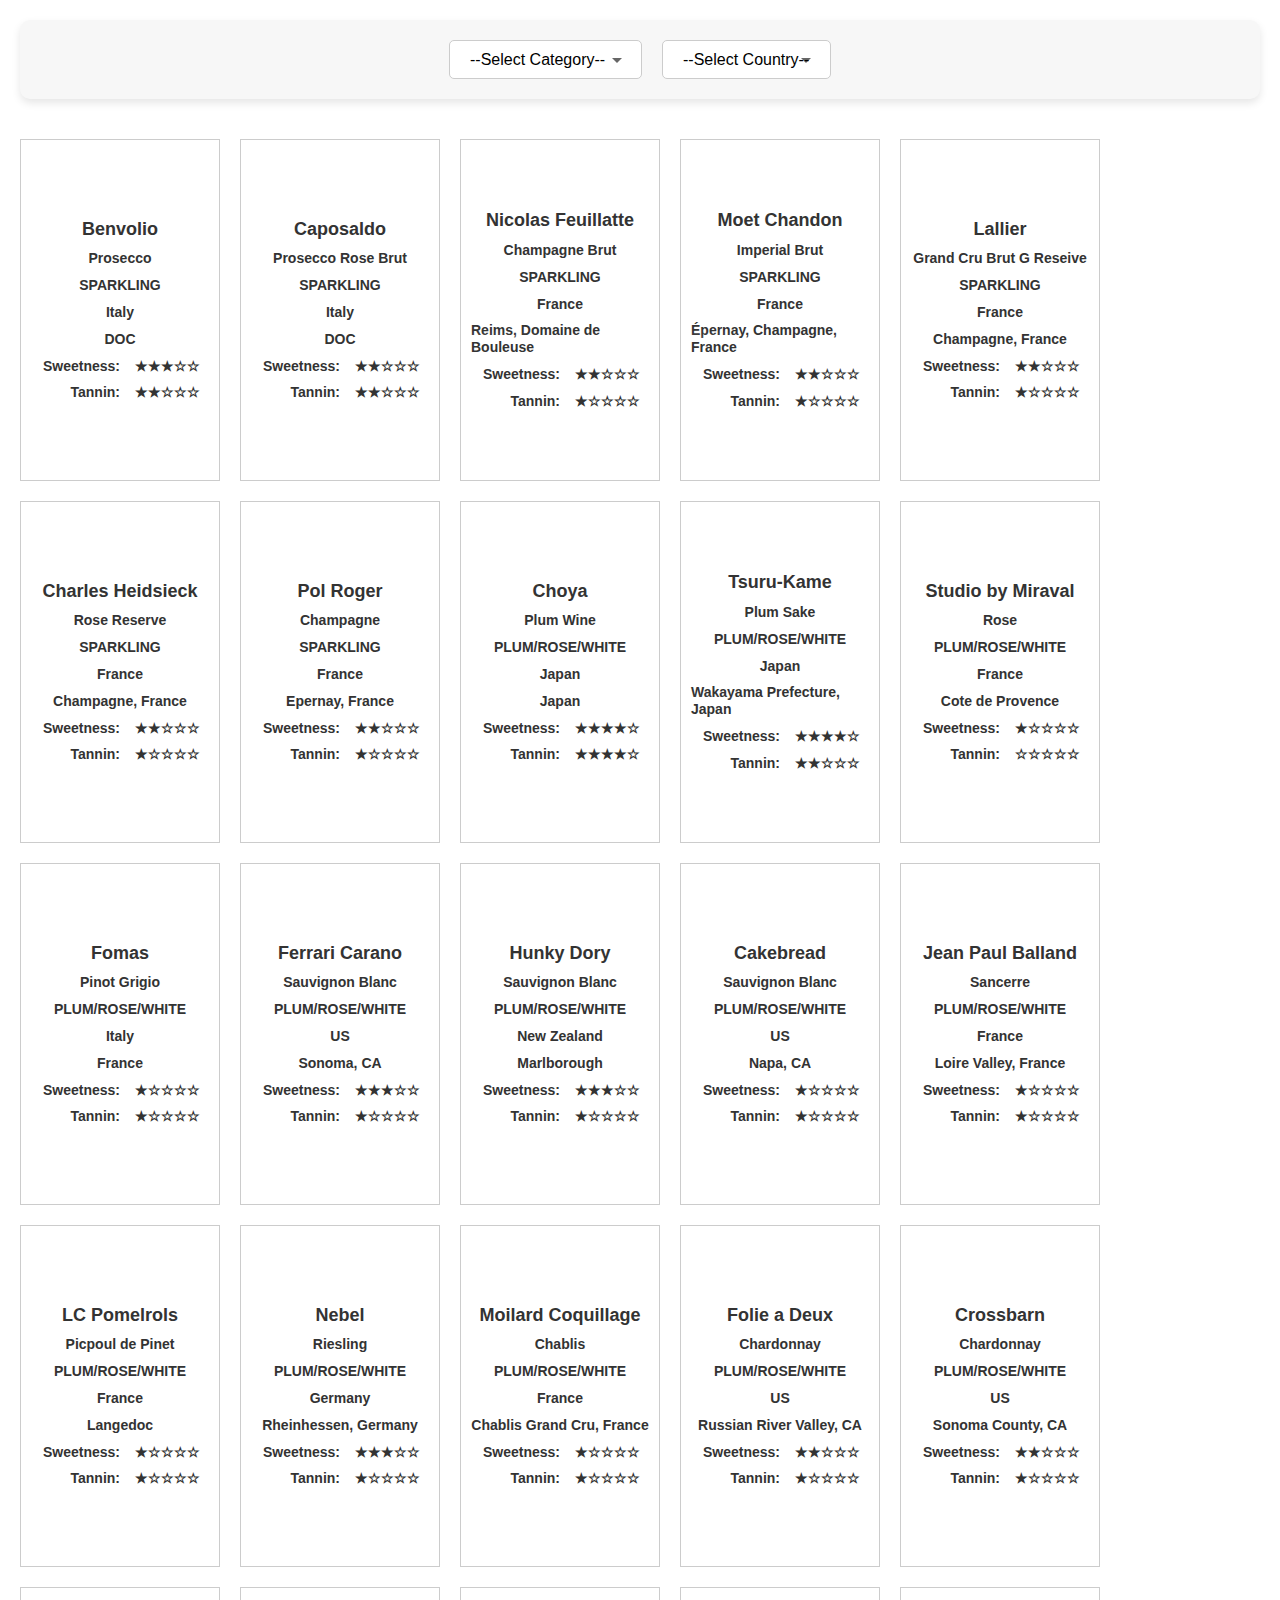
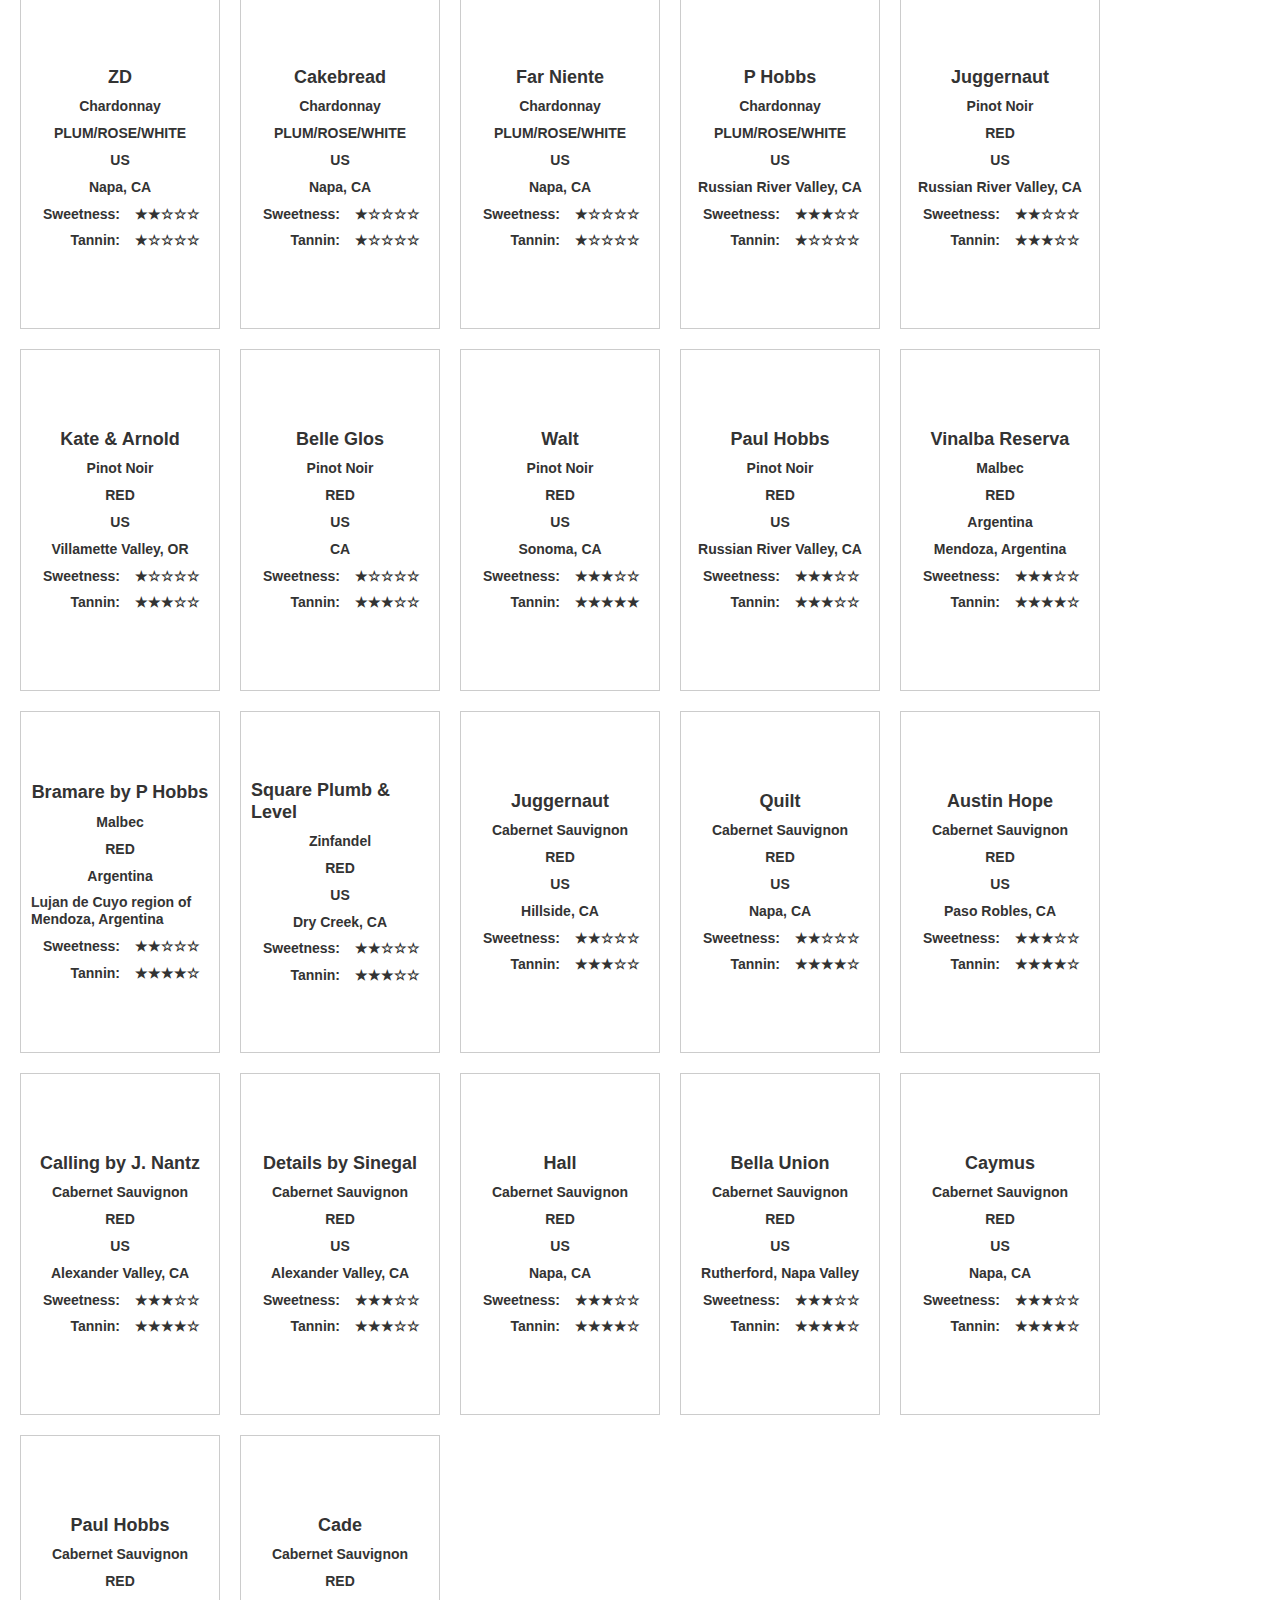
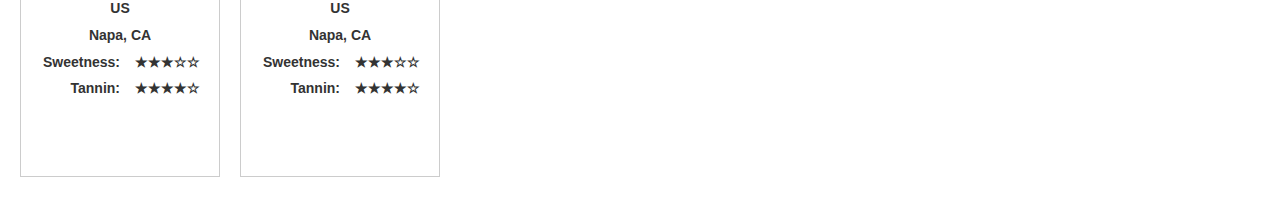
==== index.html @ 845fdc43 "Update index.html" ====
<!DOCTYPE html>
<html lang="en">
<head>
    <meta charset="UTF-8">
    <meta name="viewport" content="width=device-width, initial-scale=1.0">
    <title>Wine Mosaic</title>
    <link rel="stylesheet" href="styles_modal_adjusted_padding_font_v2.css">
</head>
<body>

<div class="filter-container">
    <select id="categoryFilter">
        <option value="">--Select Category--</option>
        <!-- Dynamically populated categories will be here -->
    </select>
    <select id="countryFilter">
        <option value="">--Select Country--</option>
        <!-- Dynamically populated countries will be here -->
    </select>
    
</div>

<div class="wine-mosaic">
    <!-- Dynamically populated wine items will be here -->
</div>

<div id="wineModal" class="modal">
    <div class="modal-content">
        <span class="close-button">&times;</span>
        <h2 id="wineName"></h2>
        <img id="wineImage" src="" alt="Wine Image" width="200">
        <h3 id="wineBrand"></h3>
        <p id="wineCountry"></p>
        <p id="wineOrigin"></p>
        <p id="wineDescription"></p>
        <a id="wineInfoLink" href="" target="_blank"></a>
    </div>
</div>

<script src="scripts_modal_adjusted_final.js"></script>
</body>
</html>
---- styles_modal_adjusted_padding_font_v2.css ----
body {
    font-family: Arial, sans-serif;
    margin: 20px;
}

.filter-container {
    padding: 10px;
    flex-wrap: wrap;
    margin-bottom: 20px;
}

.wine-mosaic {
    display: grid;
    grid-template-columns: repeat(auto-fill, minmax(200px, 1fr));
    gap: 20px;
}

.wine-item {
    border: 1px solid #ccc;
    padding: 10px;
    cursor: pointer;
    transition: 0.3s;
}

.wine-item:hover {
    box-shadow: 0 4px 8px 0 rgba(0, 0, 0, 0.2);
}

.modal {
    display: none;
    position: fixed;
    z-index: 1;
    left: 0;
    top: 0;
    width: 100%;
    height: 100%;
    overflow: auto;
    background-color: rgba(0,0,0,0.4);
}

.modal-content {
    background-color: #fefefe;
    margin: 15% auto;
    padding: 20px;
    border: 1px solid #888;
    width: 80%;
}

.close-button {
    color: #aaa;
    float: right;
    font-size: 28px;
    font-weight: bold;
    cursor: pointer;
}

.close-button:hover,
.close-button:focus {
    color: black;
    text-decoration: none;
    cursor: pointer;
}

.filter-container {
    padding: 10px;
    flex-wrap: wrap;
    display: flex;
    justify-content: center;
    align-items: center;
    gap: 20px;
    margin-bottom: 40px;
    background-color: #f7f7f7;
    padding: 20px;
    border-radius: 10px;
    box-shadow: 0 4px 8px 0 rgba(0, 0, 0, 0.1);
}

select {
    font-size: 14px;
    min-width: 120px;
    padding: 10px 20px;
    font-size: 16px;
    border: 1px solid #ccc;
    border-radius: 5px;
    appearance: none;
    background-color: #fff;
    background-image: url('data:image/svg+xml;utf8,<svg xmlns="http://www.w3.org/2000/svg" width="24" height="24" viewBox="0 0 24 24"><path fill="%23666" d="M7 10l5 5 5-5H7z"/></svg>');
    background-repeat: no-repeat;
    background-position: right 12px center;
    cursor: pointer;
    transition: border-color 0.3s, box-shadow 0.3s;
}

select:hover {
    border-color: #888;
}

select:focus {
    border-color: #555;
    box-shadow: 0 0 5px rgba(81, 203, 238, 1);
    outline: none;
}

.wine-mosaic {
    grid-template-columns: repeat(auto-fill, 200px);
}

.wine-item {
    height: 320px;
    display: flex;
    flex-direction: column;
    align-items: center;
    justify-content: center;
}

.wine-item img {
    max-width: 220px;
    max-height: 180px;
    object-fit: contain;
}

.wine-item h3, .wine-item p {
    line-height: 1.2;
    margin: 5px 0;
}

.wine-item {
    background-size: contain; background-repeat: no-repeat; background-position: center;
    background-position: center;
    background-repeat: no-repeat;
    position: relative;
}

.wine-item::before {
    content: "";
    position: absolute;
    top: 0;
    left: 0;
    right: 0;
    bottom: 0;
    background-color: rgba(255, 255, 255, 0.7);
    z-index: 1;
}

.wine-item img, .wine-item h3, .wine-item p {
    position: relative;
    z-index: 2;
}

#wineModal {
    position: fixed;
    left: 0;
    top: 0;
    width: 100%;
    height: 100%;
    background-color: rgba(0, 0, 0, 0.7);
    display: none;
    align-items: center;
    justify-content: center;
    z-index: 1000;
}

.modal-content {
    background-color: #fff;
    padding: 20px;
    border-radius: 10px;
    width: 80%;
    max-width: 500px;
}

.close-button {
    position: absolute;
    right: 20px;
    top: 10px;
    font-size: 24px;
    cursor: pointer;
}

p {
    font-family: "Arial", sans-serif;
    font-size: 14px;
}

.wine-item p {
    display: flex;
    justify-content: space-between;
}

.wine-item p span {
    display: inline-block;
    width: 80px;
    text-align: right;
}

.wine-item h3, .wine-item p {
    color: #333333;
    text-shadow: 0 0 8px rgba(255, 255, 255, 0.95), 0 0 15px rgba(255, 255, 255, 0.95);
    font-weight: bold;
}

.wine-item h3 {
    font-size: 18px;
}

.wine-item p {
    font-size: 14px;
}

.modal-content {
    max-height: 90vh;
    overflow-y: auto;
}

.modal-header {
    display: flex;
    justify-content: space-between;
    align-items: center;
}

.modal-close {
    cursor: pointer;
    padding: 0 10px;
    font-size: 24px;
    background: none;
    border: none;
    position: relative;
    top: 0;
    right: 0;
}

.modal-content {
    height: 80vh;
}

.modal-content img {
    height: 30%;
    width: auto;
}
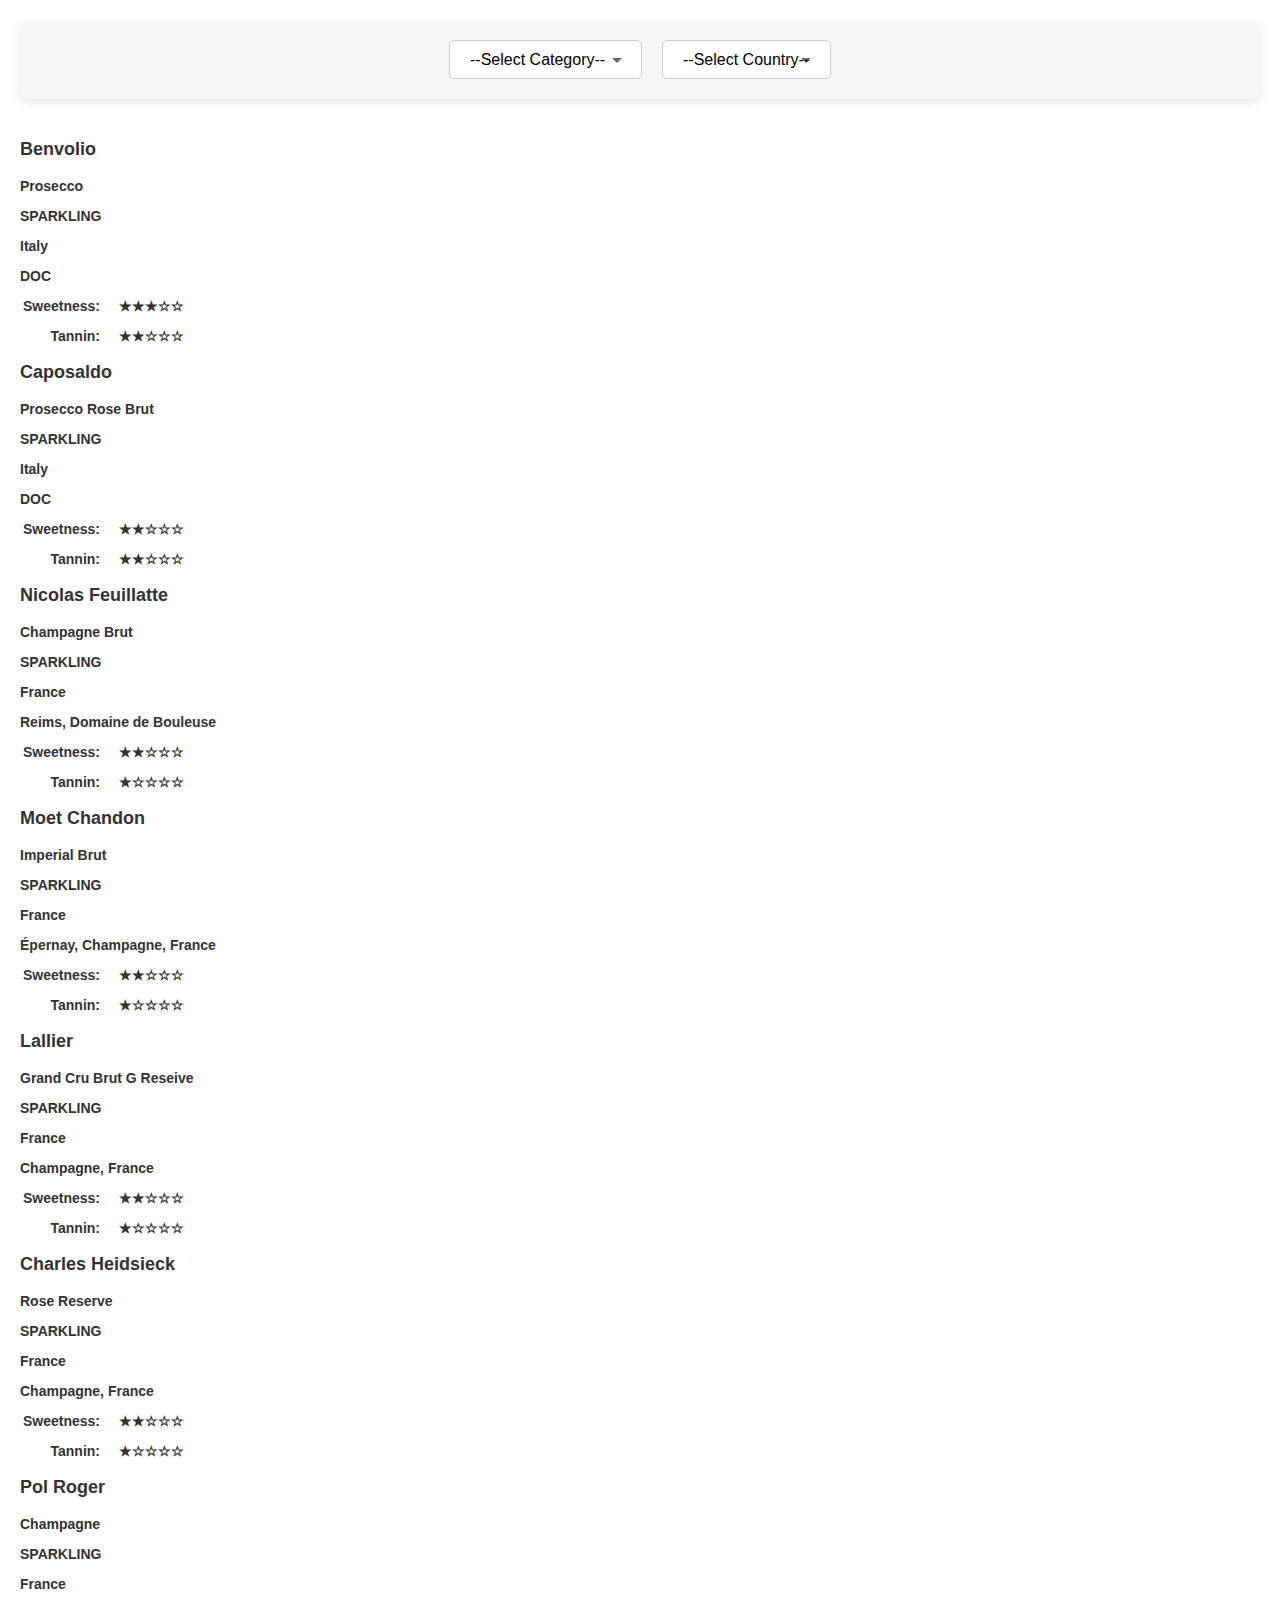
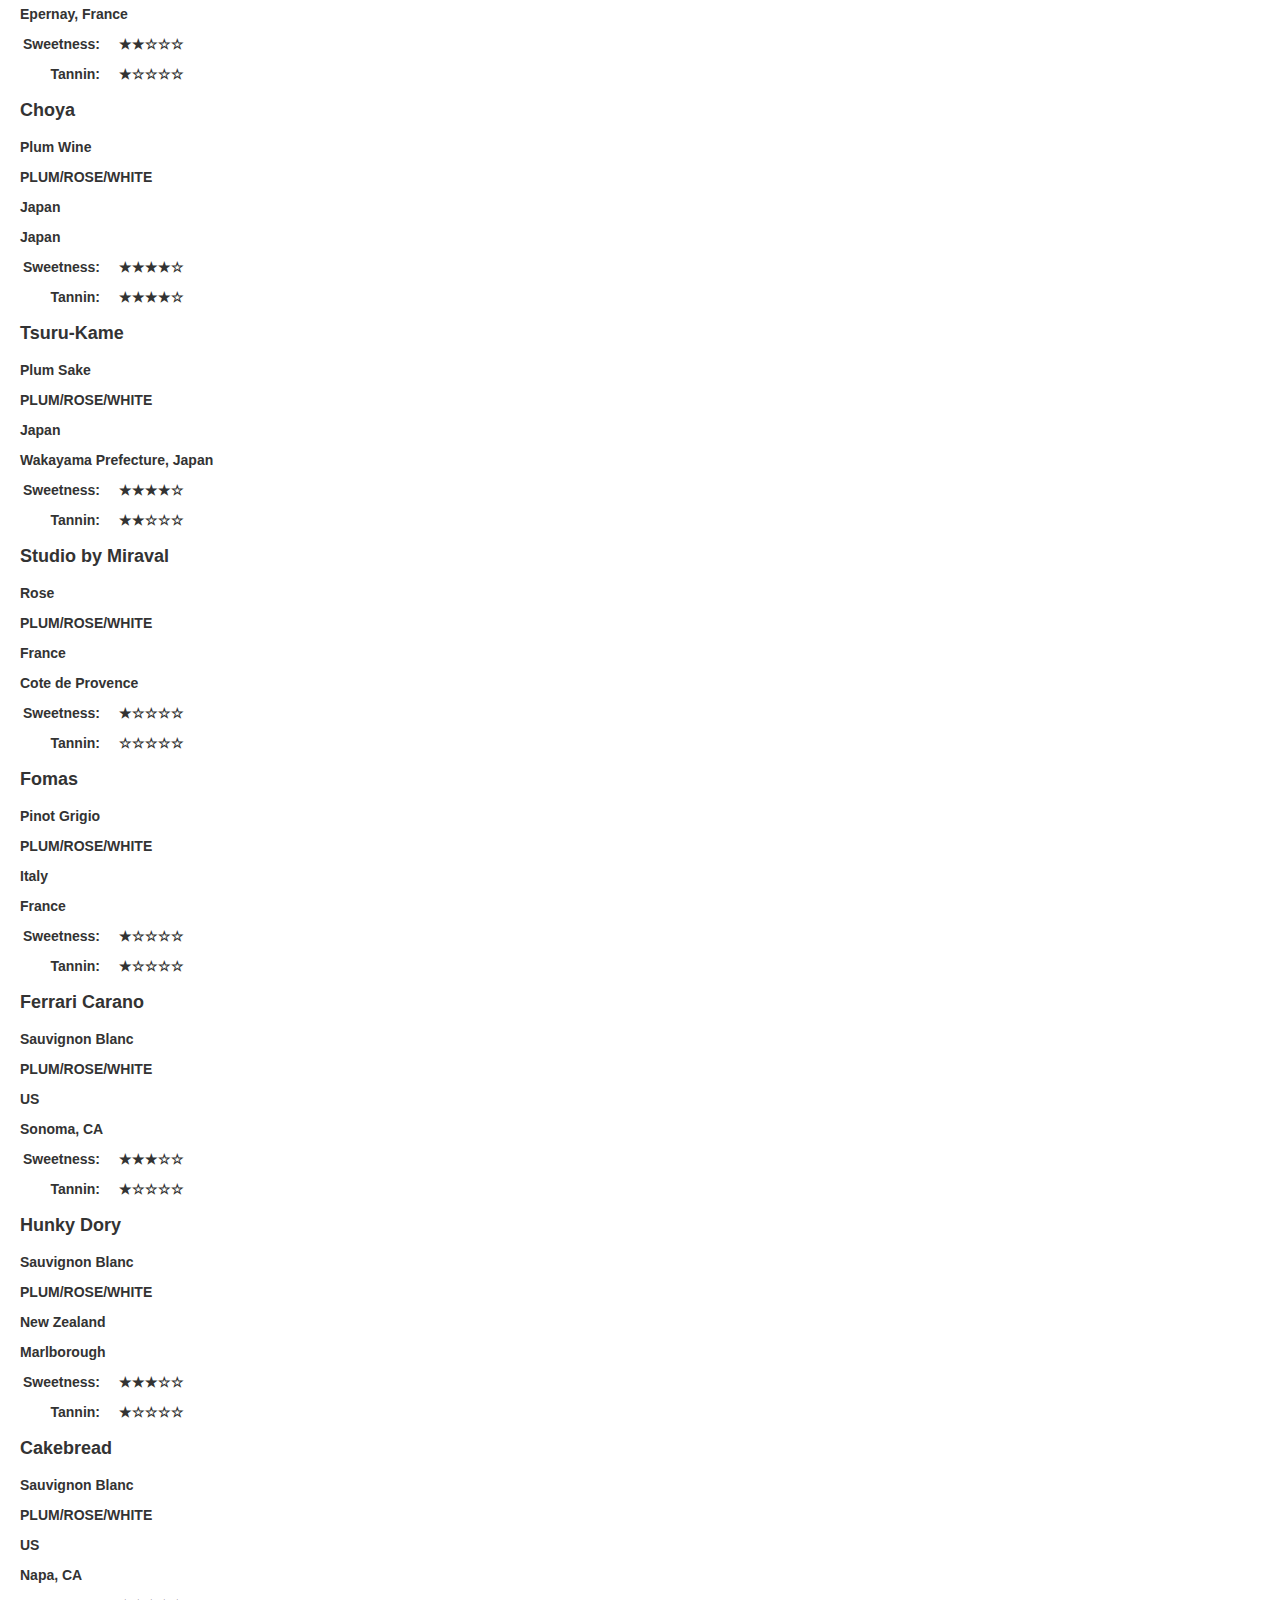
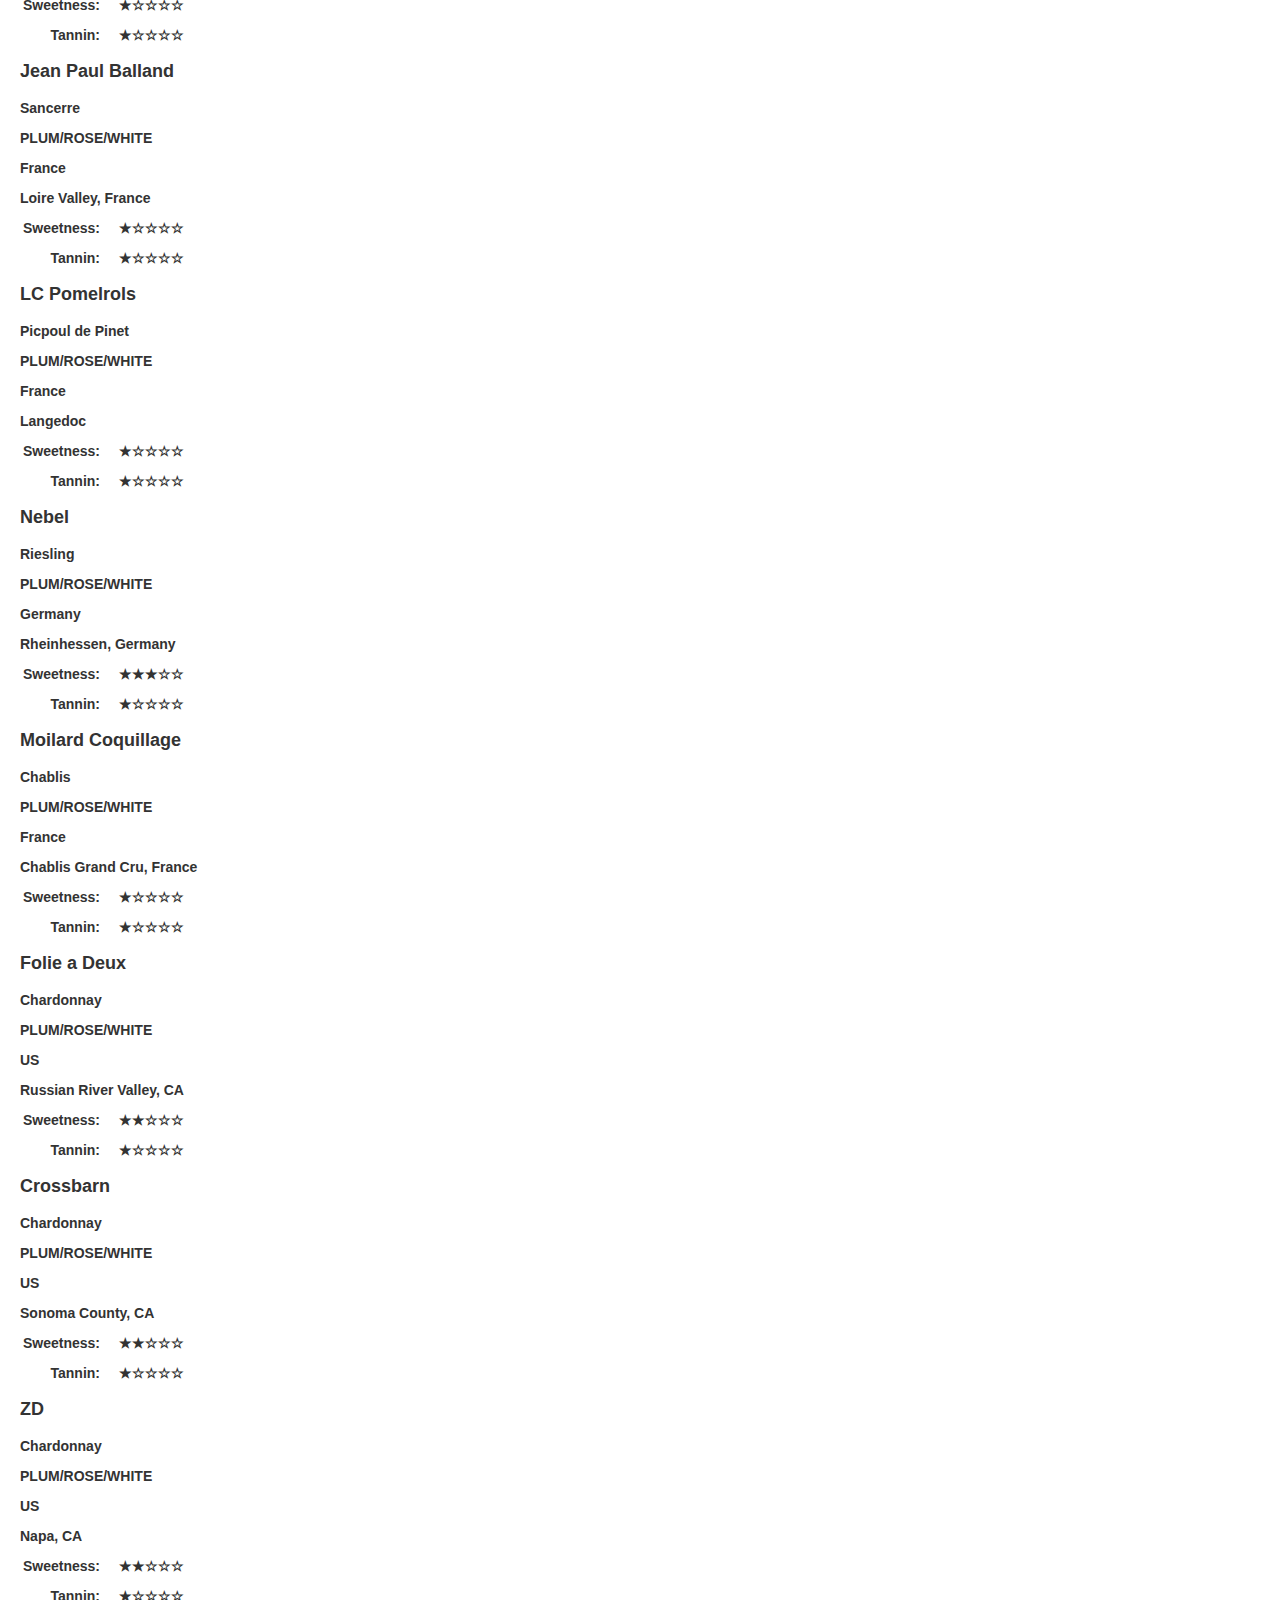
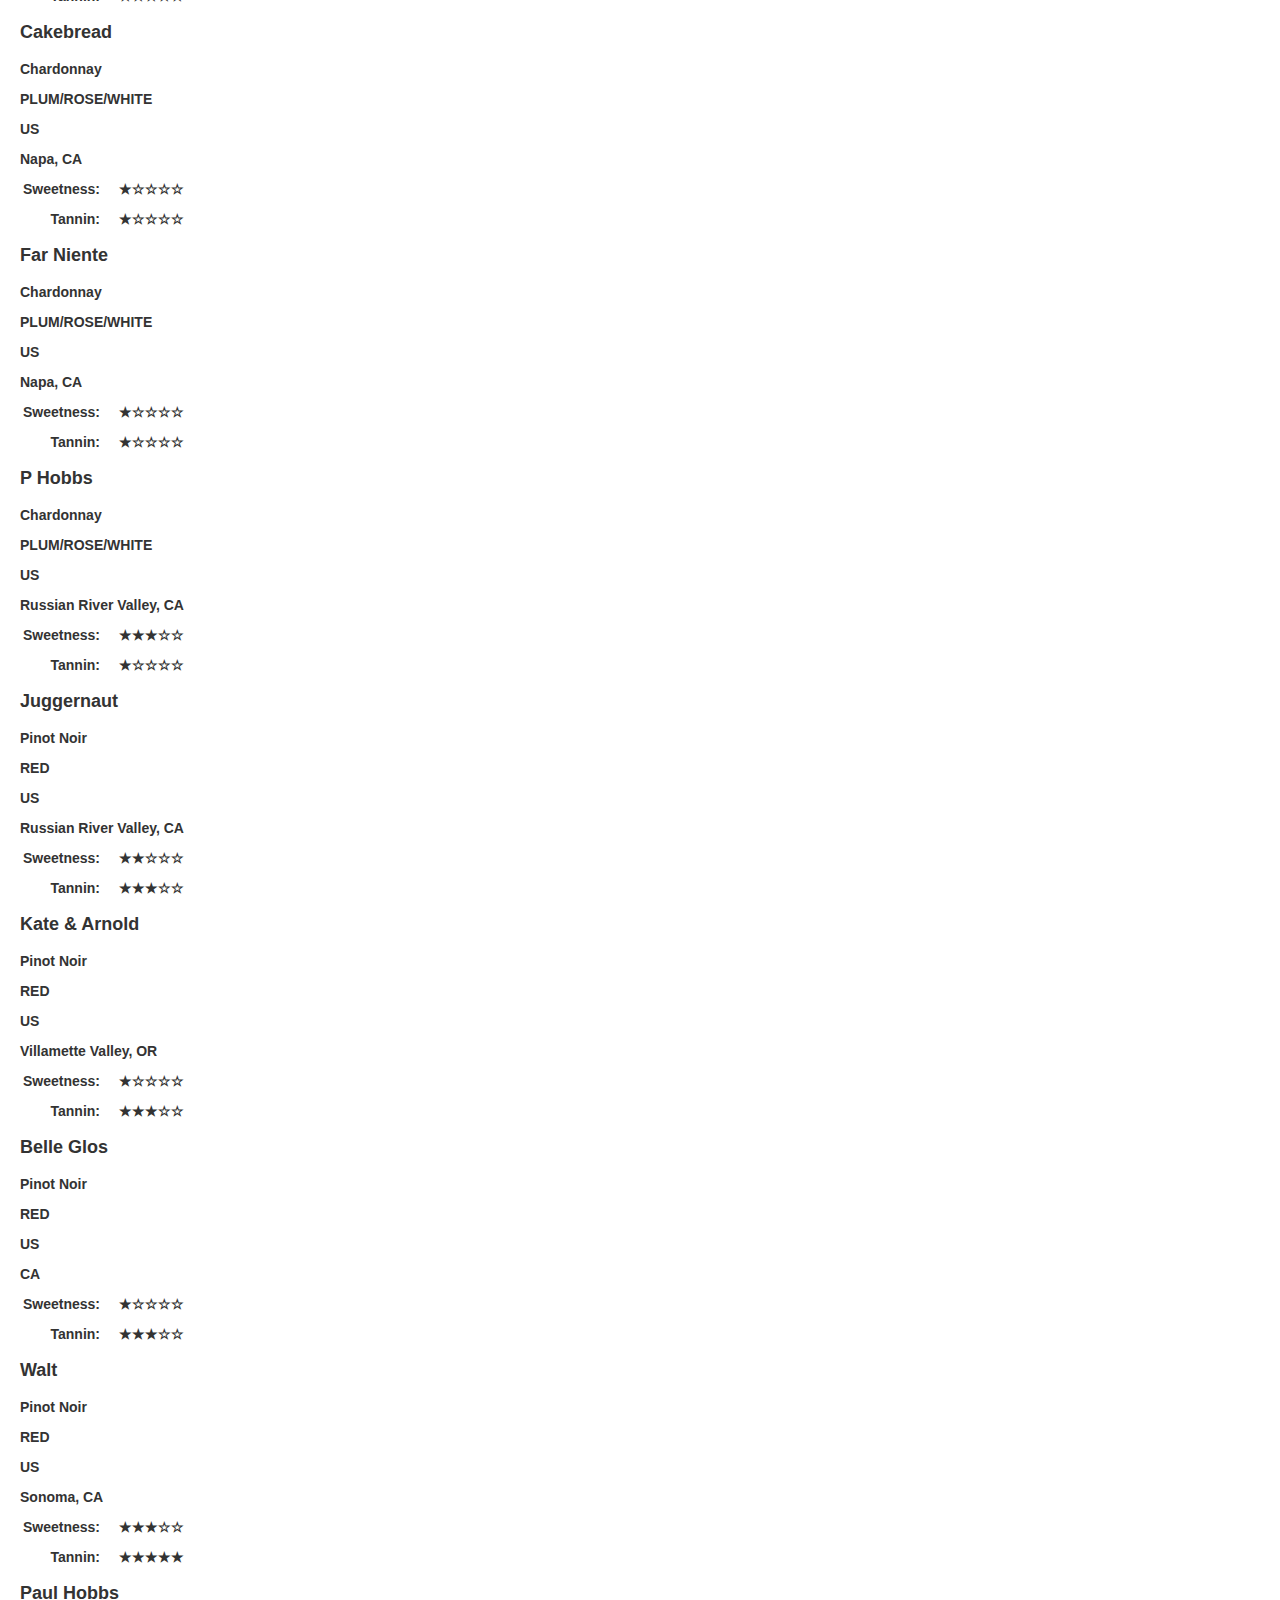
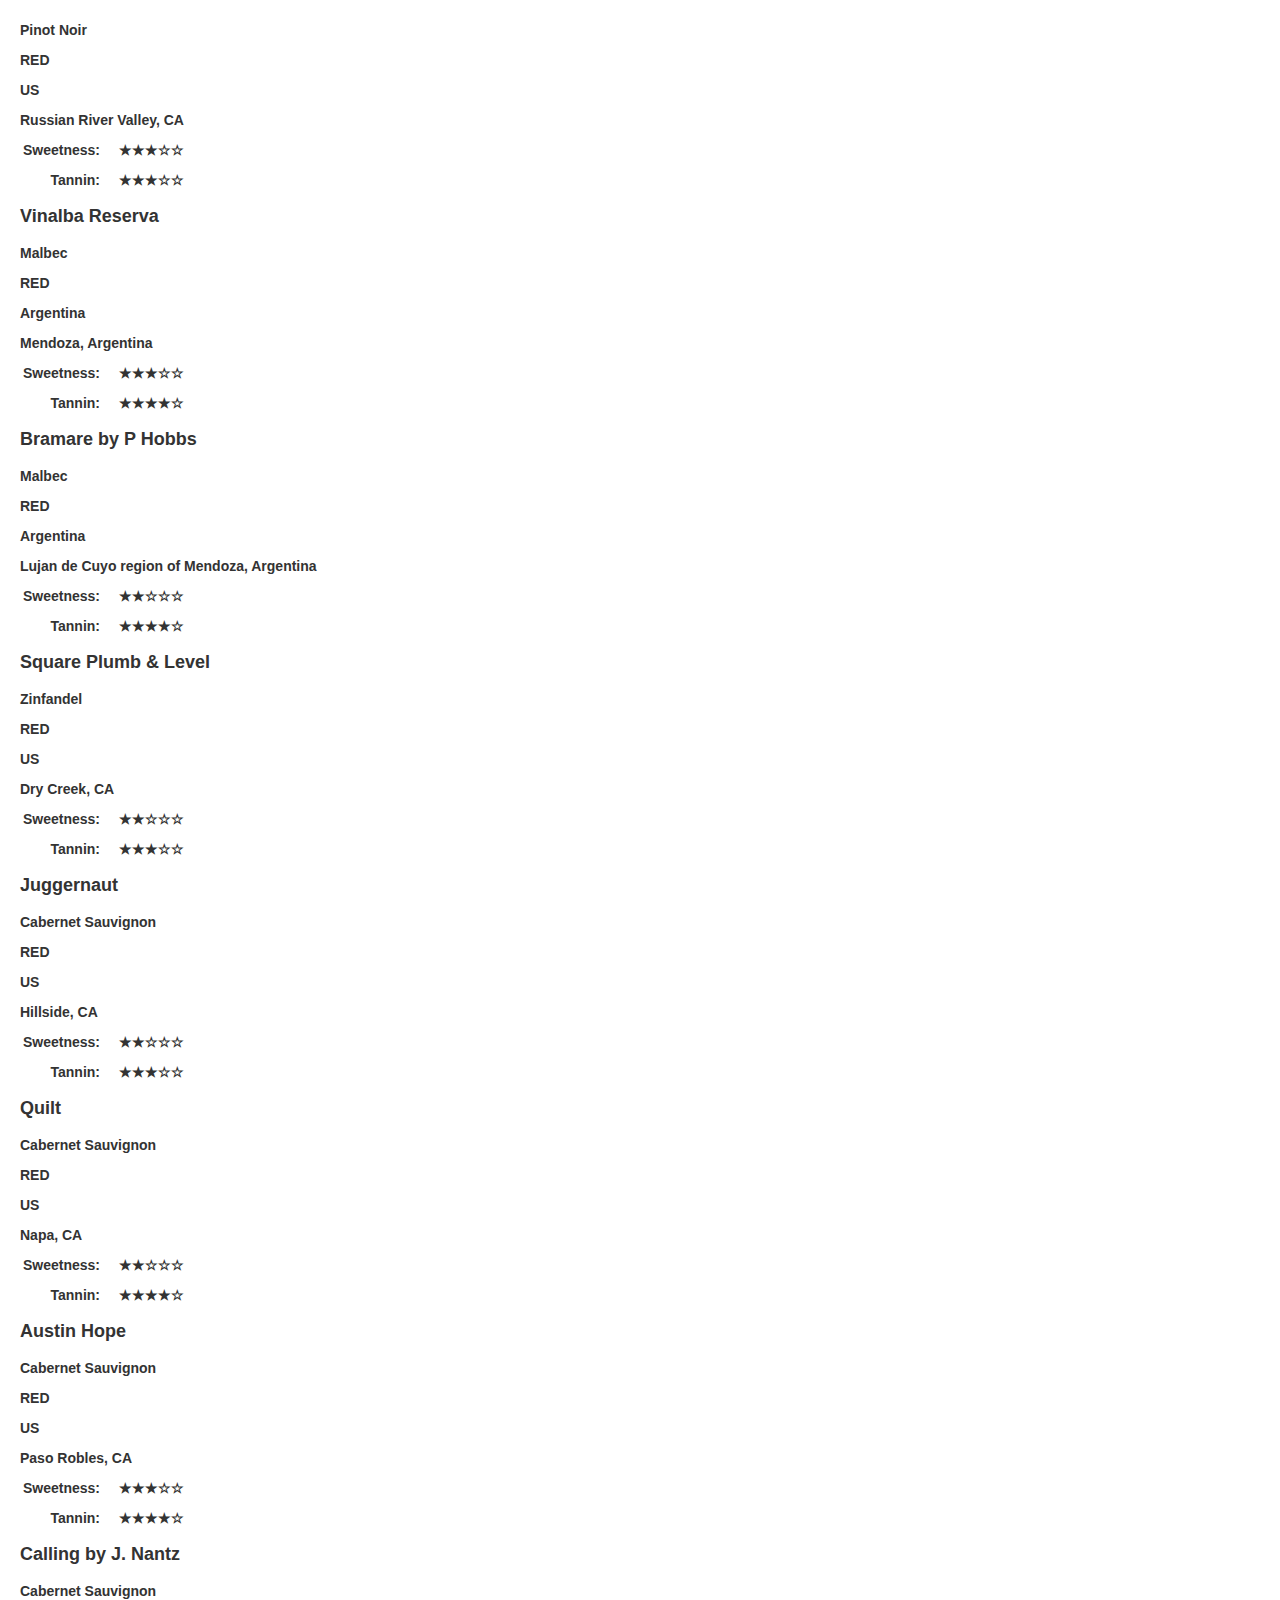
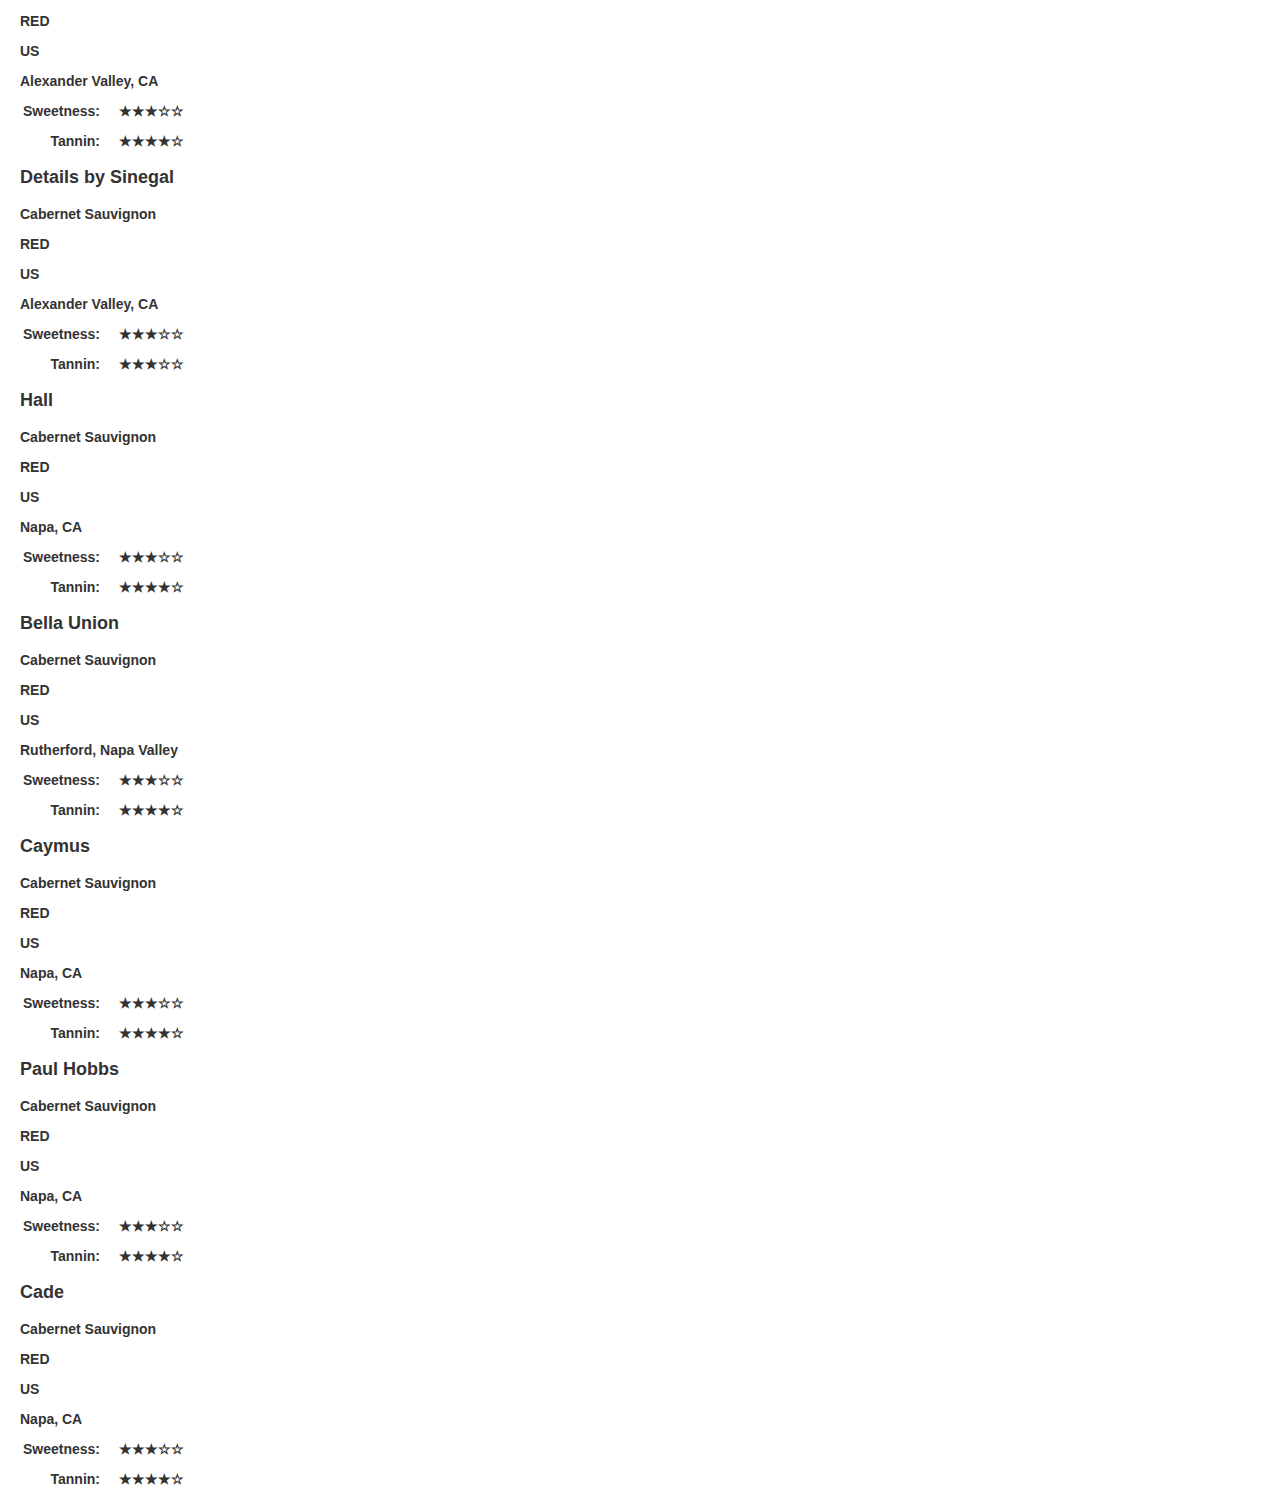
==== commit 6ce5e283: "Update index.html" ====
--- a/index.html
+++ b/index.html
@@ -5,7 +5,7 @@
     <meta charset="UTF-8">
     <meta name="viewport" content="width=device-width, initial-scale=1.0">
     <title>Wine Mosaic</title>
-    <link rel="stylesheet" href="styles_modal_adjusted_padding_font_v2.css">
+    <link rel="stylesheet" href="styles_modal_reverted.css">
 </head>
 <body>
 
--- a/styles_modal_reverted.css
+++ b/styles_modal_reverted.css
@@ -0,0 +1,174 @@
+body {
+font-family: Arial, sans-serif;
+    margin: 20px;
+}
+
+.wine-mosaic {
+grid-template-columns: repeat(auto-fill, 200px);
+}
+
+.wine-item {
+background-size: contain; background-repeat: no-repeat; background-position: center;
+    background-position: center;
+    background-repeat: no-repeat;
+    position: relative;
+}
+
+.wine-item:hover {
+box-shadow: 0 4px 8px 0 rgba(0, 0, 0, 0.2);
+}
+
+.modal {
+display: none;
+    position: fixed;
+    z-index: 1;
+    left: 0;
+    top: 0;
+    width: 100%;
+    height: 100%;
+    overflow: auto;
+    background-color: rgba(0,0,0,0.4);
+}
+
+.modal-content {
+height: 80vh;
+}
+
+.close-button {
+position: absolute;
+    right: 20px;
+    top: 10px;
+    font-size: 24px;
+    cursor: pointer;
+}
+
+.close-button:hover,
+.close-button:focus {
+color: black;
+    text-decoration: none;
+    cursor: pointer;
+}
+
+.filter-container {
+padding: 10px;
+    flex-wrap: wrap;
+    display: flex;
+    justify-content: center;
+    align-items: center;
+    gap: 20px;
+    margin-bottom: 40px;
+    background-color: #f7f7f7;
+    padding: 20px;
+    border-radius: 10px;
+    box-shadow: 0 4px 8px 0 rgba(0, 0, 0, 0.1);
+}
+
+select {
+font-size: 14px;
+    min-width: 120px;
+    padding: 10px 20px;
+    font-size: 16px;
+    border: 1px solid #ccc;
+    border-radius: 5px;
+    appearance: none;
+    background-color: #fff;
+    background-image: url('data:image/svg+xml;utf8,<svg xmlns="http://www.w3.org/2000/svg" width="24" height="24" viewBox="0 0 24 24"><path fill="%23666" d="M7 10l5 5 5-5H7z"/></svg>');
+    background-repeat: no-repeat;
+    background-position: right 12px center;
+    cursor: pointer;
+    transition: border-color 0.3s, box-shadow 0.3s;
+}
+
+select:hover {
+border-color: #888;
+}
+
+select:focus {
+border-color: #555;
+    box-shadow: 0 0 5px rgba(81, 203, 238, 1);
+    outline: none;
+}
+
+.wine-item img {
+max-width: 220px;
+    max-height: 180px;
+    object-fit: contain;
+}
+
+.wine-item h3, .wine-item p {
+color: #333333;
+    text-shadow: 0 0 8px rgba(255, 255, 255, 0.95), 0 0 15px rgba(255, 255, 255, 0.95);
+    font-weight: bold;
+}
+
+.wine-item::before {
+content: "";
+    position: absolute;
+    top: 0;
+    left: 0;
+    right: 0;
+    bottom: 0;
+    background-color: rgba(255, 255, 255, 0.7);
+    z-index: 1;
+}
+
+.wine-item img, .wine-item h3, .wine-item p {
+position: relative;
+    z-index: 2;
+}
+
+#wineModal {
+position: fixed;
+    left: 0;
+    top: 0;
+    width: 100%;
+    height: 100%;
+    background-color: rgba(0, 0, 0, 0.7);
+    display: none;
+    align-items: center;
+    justify-content: center;
+    z-index: 1000;
+}
+
+p {
+font-family: "Arial", sans-serif;
+    font-size: 14px;
+}
+
+.wine-item p {
+font-size: 14px;
+}
+
+.wine-item p span {
+display: inline-block;
+    width: 80px;
+    text-align: right;
+}
+
+.wine-item h3 {
+font-size: 18px;
+}
+
+.modal-header {
+display: flex;
+    justify-content: space-between;
+    align-items: center;
+}
+
+.modal-close {
+cursor: pointer;
+    padding: 0 10px;
+    font-size: 24px;
+    background: none;
+    border: none;
+    position: relative;
+    top: 0;
+    right: 0;
+}
+
+.modal-content img {
+height: 30%;
+    width: auto;
+}
+}
+
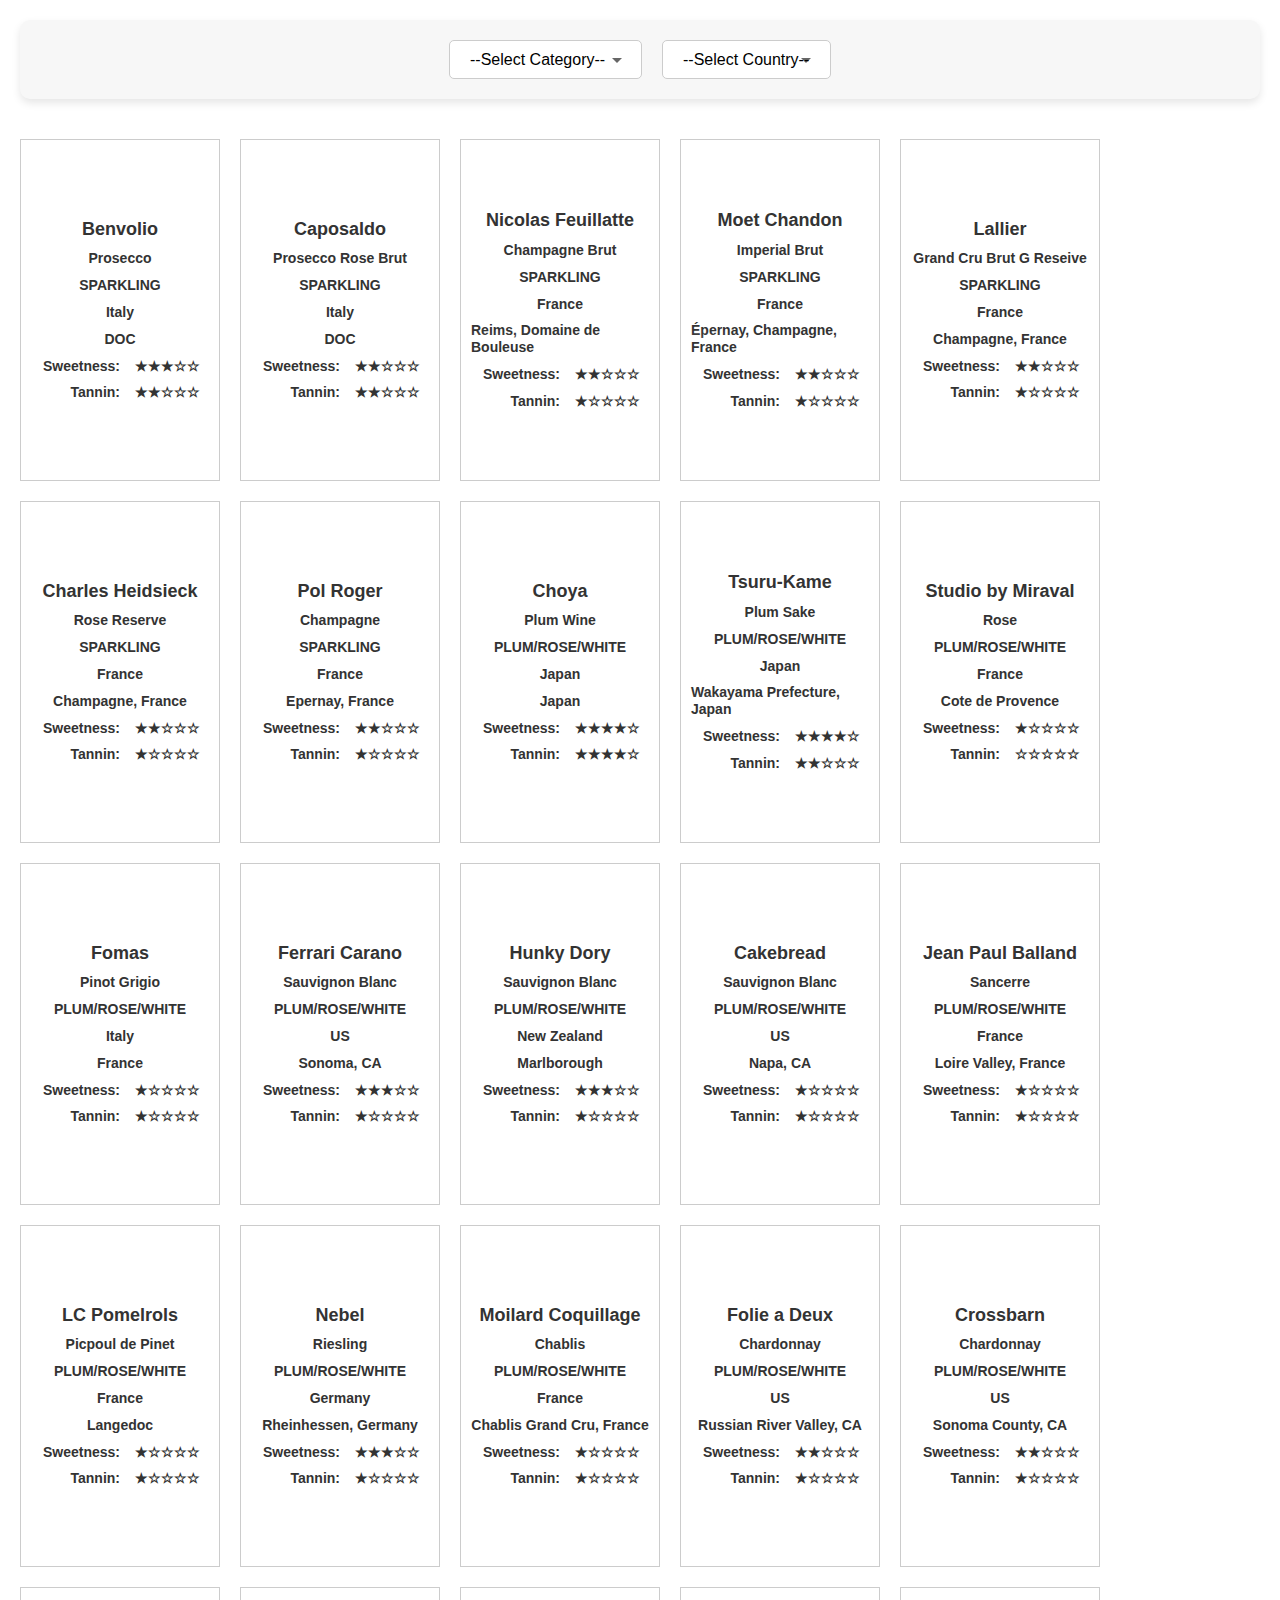
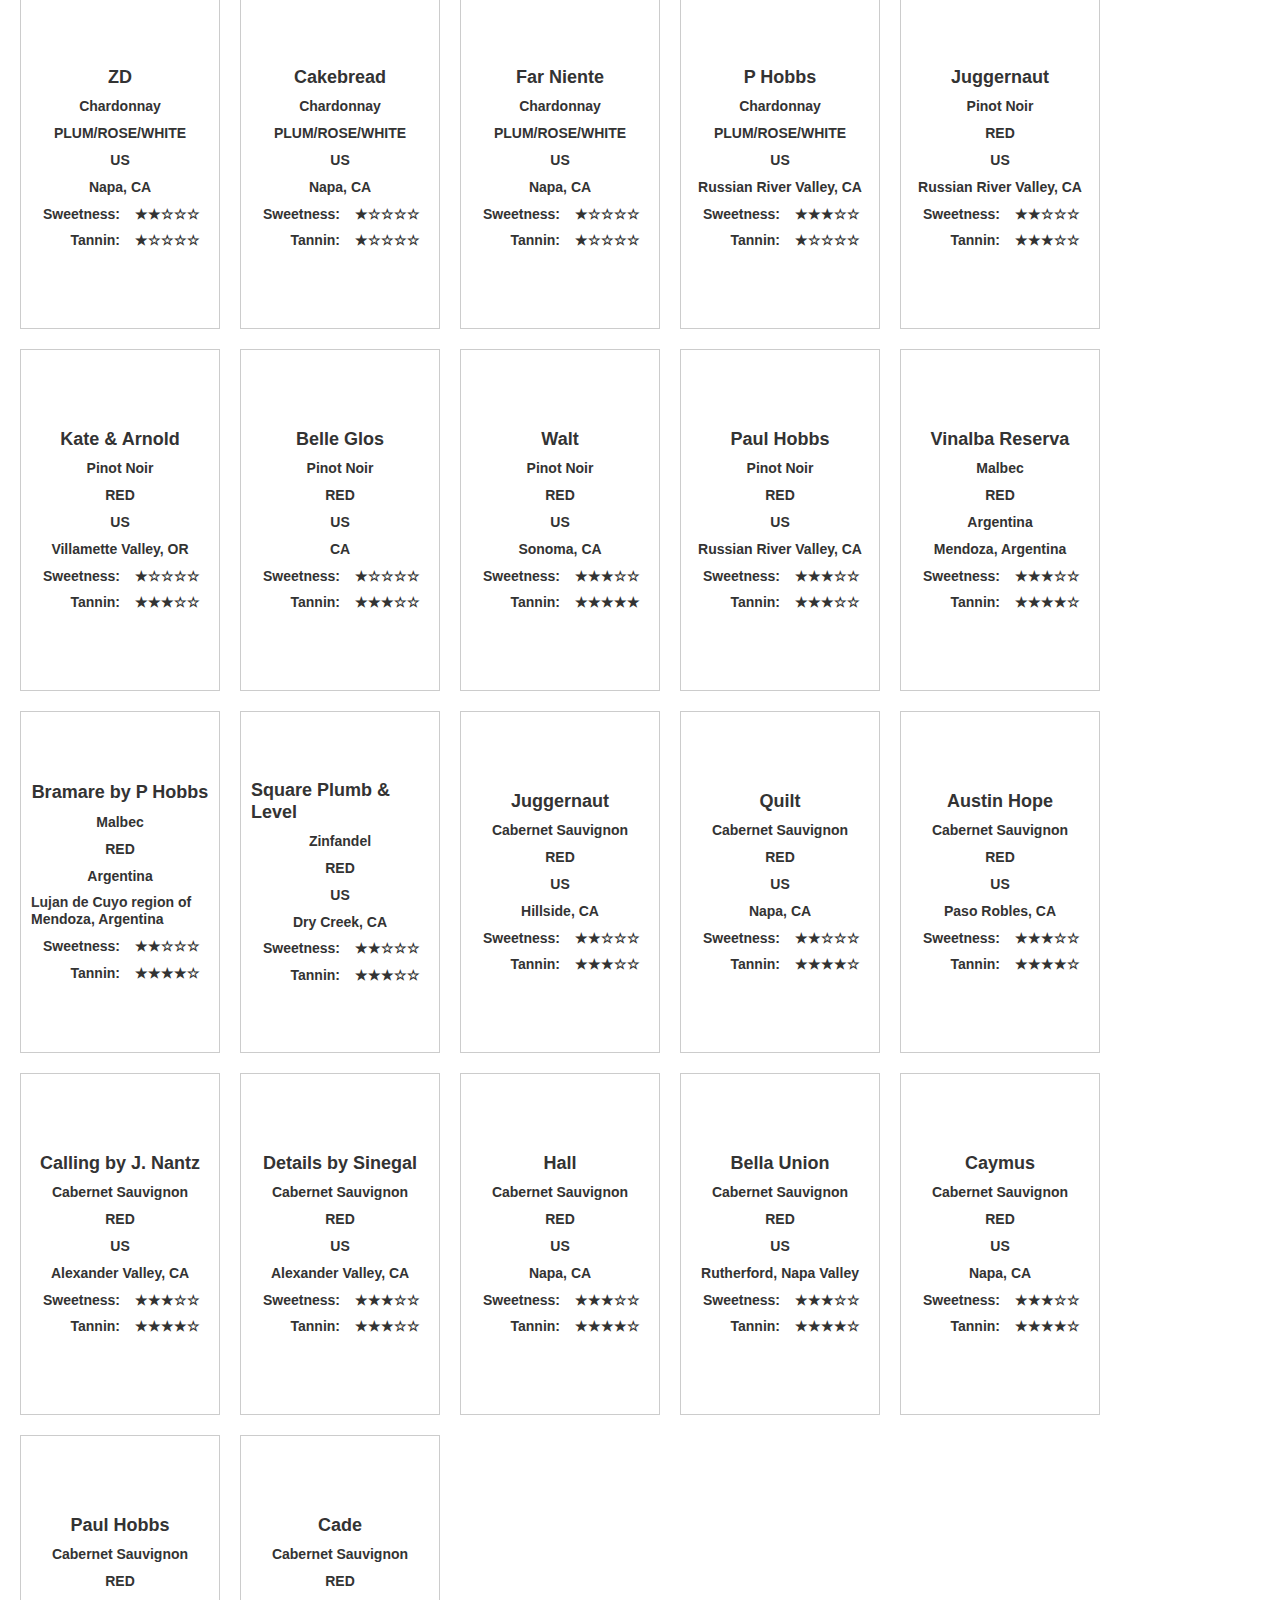
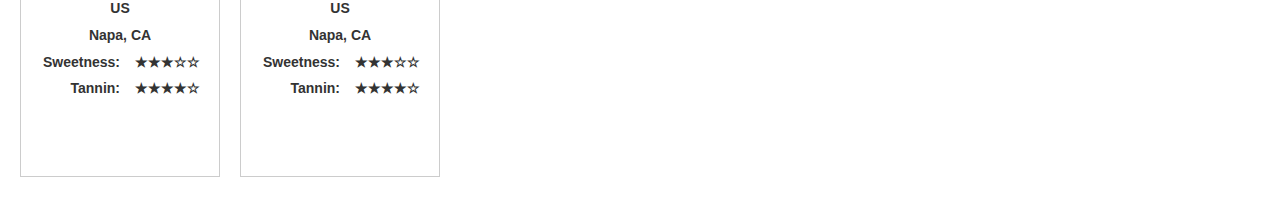
==== commit 0dea56c2: "Update index.html" ====
--- a/index.html
+++ b/index.html
@@ -5,7 +5,7 @@
     <meta charset="UTF-8">
     <meta name="viewport" content="width=device-width, initial-scale=1.0">
     <title>Wine Mosaic</title>
-    <link rel="stylesheet" href="styles_modal_reverted.css">
+    <link rel="stylesheet" href="styles_modal_cleaned.css">
 </head>
 <body>
 
--- a/styles_modal_cleaned.css
+++ b/styles_modal_cleaned.css
@@ -0,0 +1,234 @@
+body {
+    font-family: Arial, sans-serif;
+    margin: 20px;
+}
+
+
+
+.wine-mosaic {
+    display: grid;
+    grid-template-columns: repeat(auto-fill, minmax(200px, 1fr));
+    gap: 20px;
+}
+
+.wine-item {
+    border: 1px solid #ccc;
+    padding: 10px;
+    cursor: pointer;
+    transition: 0.3s;
+}
+
+.wine-item:hover {
+    box-shadow: 0 4px 8px 0 rgba(0, 0, 0, 0.2);
+}
+
+.modal {
+    display: none;
+    position: fixed;
+    z-index: 1;
+    left: 0;
+    top: 0;
+    width: 100%;
+    height: 100%;
+    overflow: auto;
+    background-color: rgba(0,0,0,0.4);
+}
+
+.modal-content {
+    background-color: #fefefe;
+    margin: 15% auto;
+    padding: 20px;
+    border: 1px solid #888;
+    width: 80%;
+}
+
+.close-button {
+    color: #aaa;
+    float: right;
+    font-size: 28px;
+    font-weight: bold;
+    cursor: pointer;
+}
+
+.close-button:hover,
+.close-button:focus {
+    color: black;
+    text-decoration: none;
+    cursor: pointer;
+}
+
+.filter-container {
+    padding: 10px;
+    flex-wrap: wrap;
+    display: flex;
+    justify-content: center;
+    align-items: center;
+    gap: 20px;
+    margin-bottom: 40px;
+    background-color: #f7f7f7;
+    padding: 20px;
+    border-radius: 10px;
+    box-shadow: 0 4px 8px 0 rgba(0, 0, 0, 0.1);
+}
+
+select {
+    font-size: 14px;
+    min-width: 120px;
+    padding: 10px 20px;
+    font-size: 16px;
+    border: 1px solid #ccc;
+    border-radius: 5px;
+    appearance: none;
+    background-color: #fff;
+    background-image: url('data:image/svg+xml;utf8,<svg xmlns="http://www.w3.org/2000/svg" width="24" height="24" viewBox="0 0 24 24"><path fill="%23666" d="M7 10l5 5 5-5H7z"/></svg>');
+    background-repeat: no-repeat;
+    background-position: right 12px center;
+    cursor: pointer;
+    transition: border-color 0.3s, box-shadow 0.3s;
+}
+
+select:hover {
+    border-color: #888;
+}
+
+select:focus {
+    border-color: #555;
+    box-shadow: 0 0 5px rgba(81, 203, 238, 1);
+    outline: none;
+}
+
+.wine-mosaic {
+    grid-template-columns: repeat(auto-fill, 200px);
+}
+
+.wine-item {
+    height: 320px;
+    display: flex;
+    flex-direction: column;
+    align-items: center;
+    justify-content: center;
+}
+
+.wine-item img {
+    max-width: 220px;
+    max-height: 180px;
+    object-fit: contain;
+}
+
+.wine-item h3, .wine-item p {
+    line-height: 1.2;
+    margin: 5px 0;
+}
+
+.wine-item {
+    background-size: contain; background-repeat: no-repeat; background-position: center;
+    background-position: center;
+    background-repeat: no-repeat;
+    position: relative;
+}
+
+.wine-item::before {
+    content: "";
+    position: absolute;
+    top: 0;
+    left: 0;
+    right: 0;
+    bottom: 0;
+    background-color: rgba(255, 255, 255, 0.7);
+    z-index: 1;
+}
+
+.wine-item img, .wine-item h3, .wine-item p {
+    position: relative;
+    z-index: 2;
+}
+
+#wineModal {
+    position: fixed;
+    left: 0;
+    top: 0;
+    width: 100%;
+    height: 100%;
+    background-color: rgba(0, 0, 0, 0.7);
+    display: none;
+    align-items: center;
+    justify-content: center;
+    z-index: 1000;
+}
+
+.modal-content {
+    background-color: #fff;
+    padding: 20px;
+    border-radius: 10px;
+    width: 80%;
+    max-width: 500px;
+}
+
+.close-button {
+    position: absolute;
+    right: 20px;
+    top: 10px;
+    font-size: 24px;
+    cursor: pointer;
+}
+
+p {
+    font-family: "Arial", sans-serif;
+    font-size: 14px;
+}
+
+.wine-item p {
+    display: flex;
+    justify-content: space-between;
+}
+
+.wine-item p span {
+    display: inline-block;
+    width: 80px;
+    text-align: right;
+}
+
+.wine-item h3, .wine-item p {
+    color: #333333;
+    text-shadow: 0 0 8px rgba(255, 255, 255, 0.95), 0 0 15px rgba(255, 255, 255, 0.95);
+    font-weight: bold;
+}
+
+.wine-item h3 {
+    font-size: 18px;
+}
+
+.wine-item p {
+    font-size: 14px;
+}
+
+.modal-content {
+    max-height: 90vh;
+    overflow-y: auto;
+}
+
+.modal-header {
+    display: flex;
+    justify-content: space-between;
+    align-items: center;
+}
+
+.modal-close {
+    cursor: pointer;
+    padding: 0 10px;
+    font-size: 24px;
+    background: none;
+    border: none;
+    position: relative;
+    top: 0;
+    right: 0;
+}
+
+.modal-content {
+    height: 80vh;
+}
+
+.modal-content img {
+    height: 30%;
+    width: auto;
+}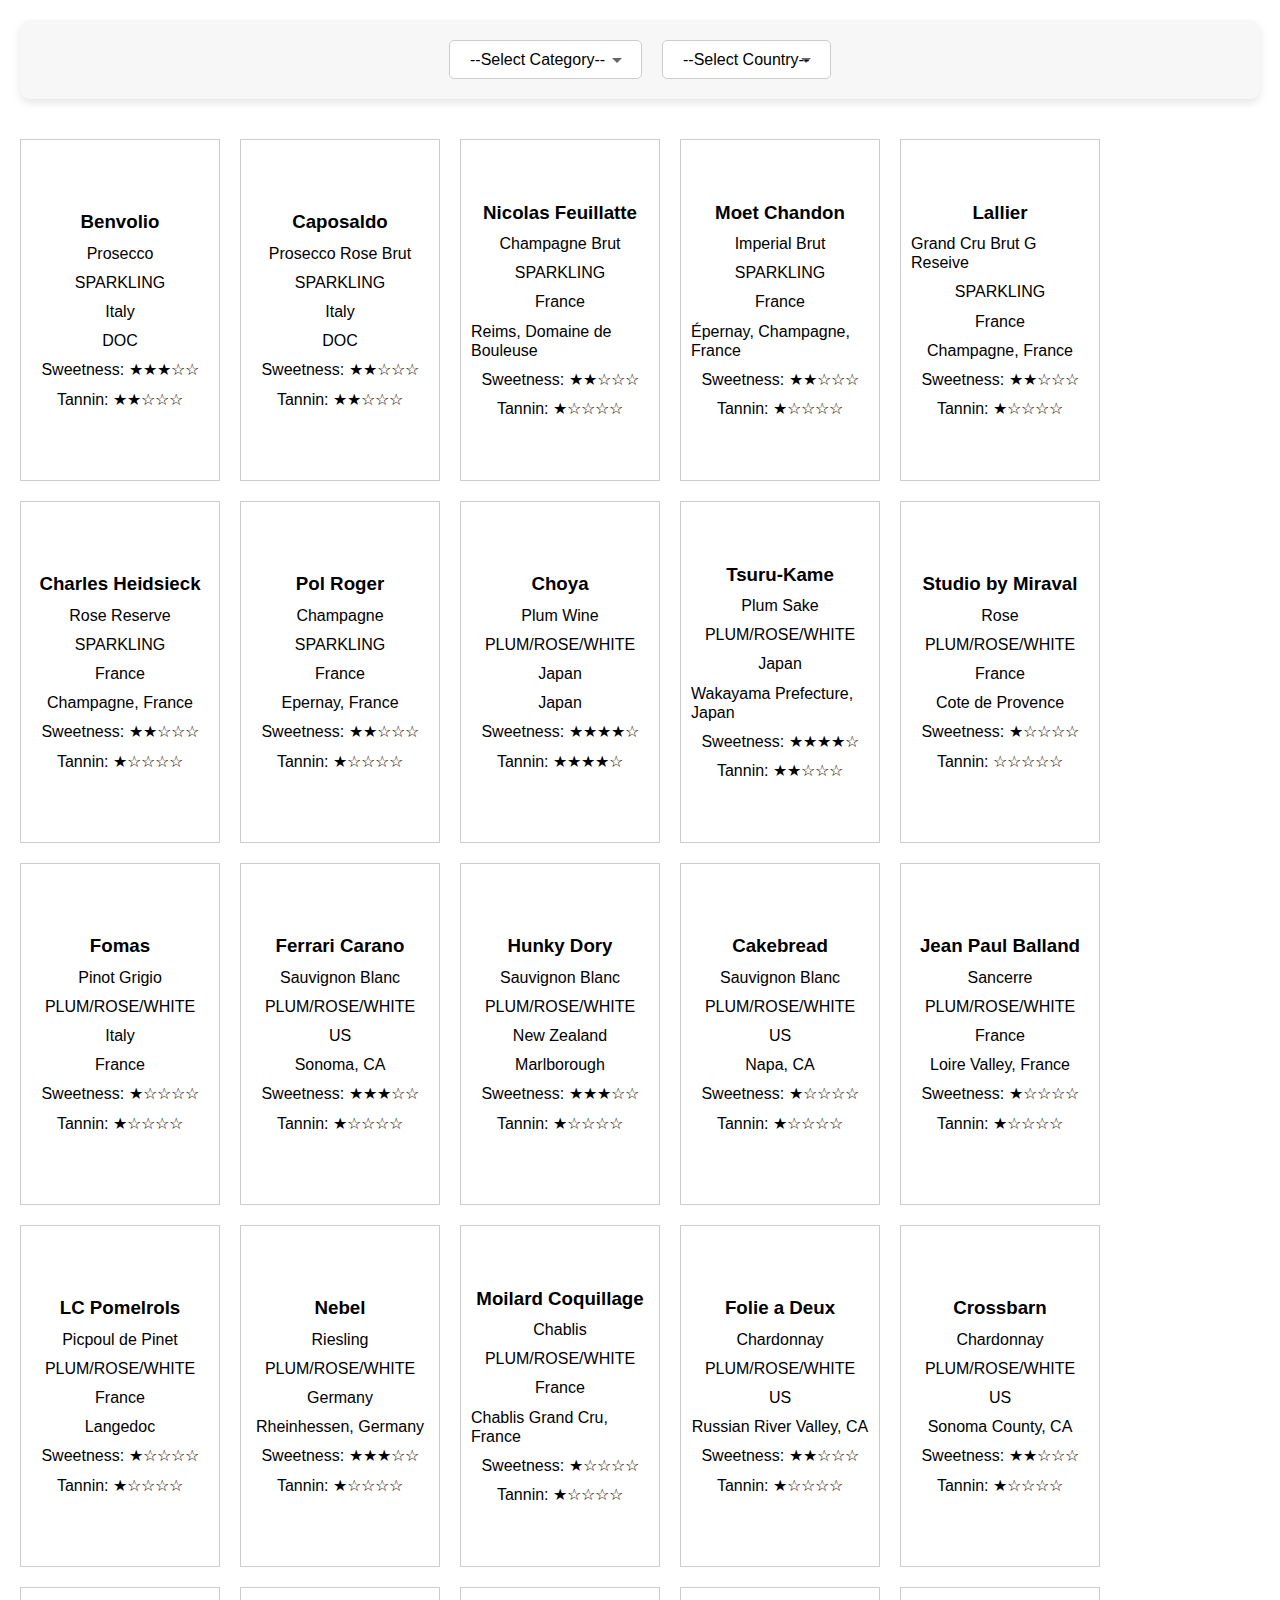
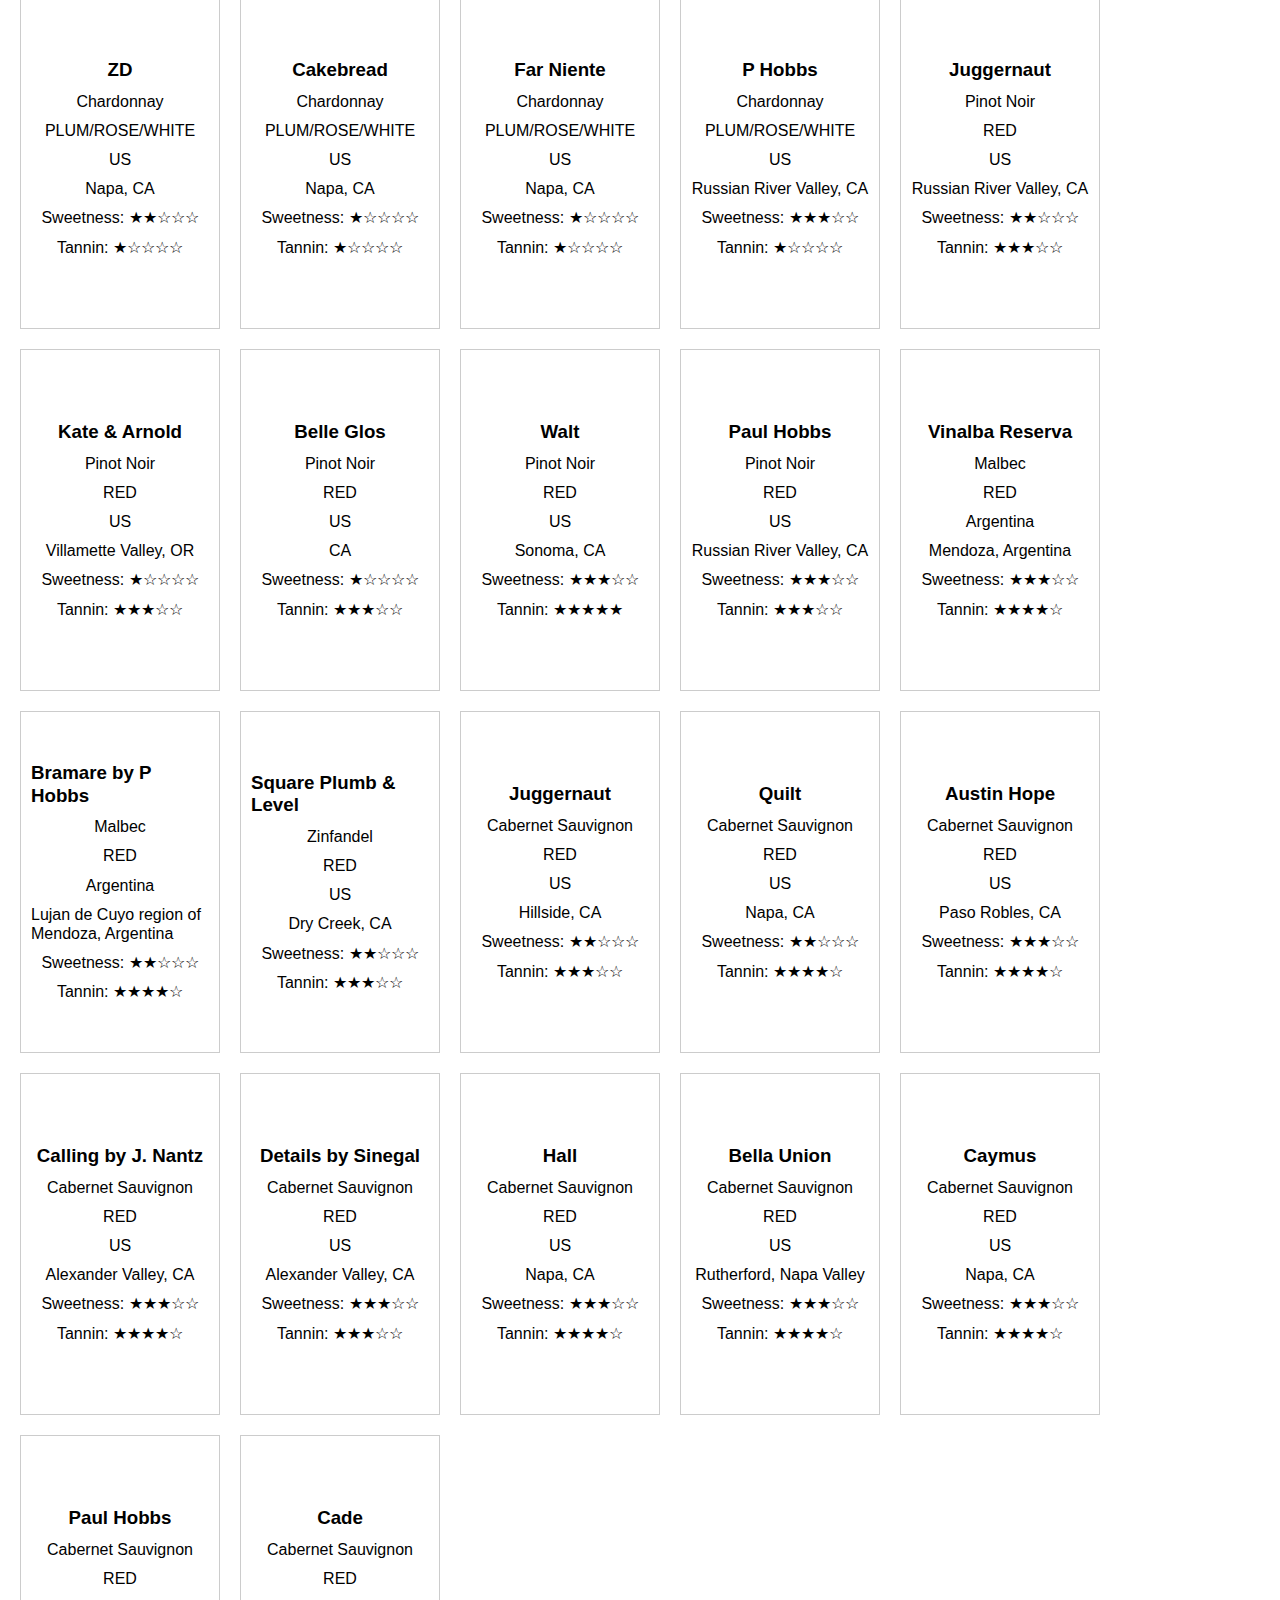
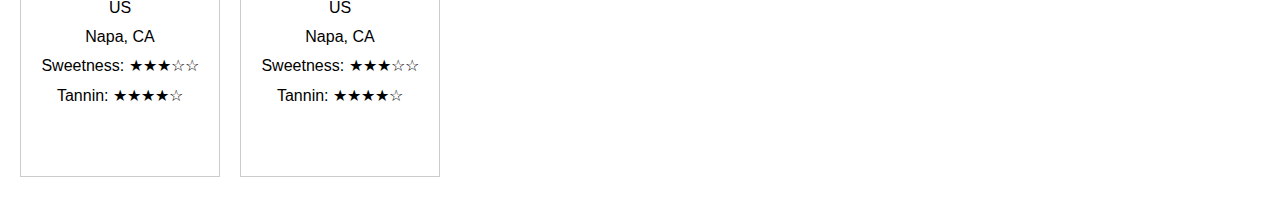
==== commit f3f1b0c8: "Update index.html" ====
--- a/index.html
+++ b/index.html
@@ -5,7 +5,7 @@
     <meta charset="UTF-8">
     <meta name="viewport" content="width=device-width, initial-scale=1.0">
     <title>Wine Mosaic</title>
-    <link rel="stylesheet" href="styles_modal_cleaned.css">
+    <link rel="stylesheet" href="styles_modal_corrected.css">
 </head>
 <body>
 
--- a/styles_modal_corrected.css
+++ b/styles_modal_corrected.css
@@ -0,0 +1,173 @@
+body {
+font-family: Arial, sans-serif;
+    margin: 20px;
+}
+
+
+
+.wine-mosaic {
+display: grid;
+grid-template-columns: repeat(auto-fill, minmax(200px, 1fr));
+gap: 20px;
+}
+
+.wine-item {
+border: 1px solid #ccc;
+padding: 10px;
+cursor: pointer;
+transition: 0.3s;
+}
+
+.wine-item:hover {
+box-shadow: 0 4px 8px 0 rgba(0, 0, 0, 0.2);
+}
+
+.modal {
+display: none;
+position: fixed;
+z-index: 1;
+left: 0;
+top: 0;
+width: 100%;
+height: 100%;
+overflow: auto;
+background-color: rgba(0,0,0,0.4);
+}
+
+.modal-content {
+background-color: #fefefe;
+margin: 15% auto;
+padding: 20px;
+border: 1px solid #888;
+width: 80%;
+}
+
+.close-button {
+color: #aaa;
+float: right;
+font-size: 28px;
+font-weight: bold;
+cursor: pointer;
+}
+
+.close-button:hover,
+.close-button:focus {
+color: black;
+text-decoration: none;
+cursor: pointer;
+}
+
+.filter-container {
+padding: 10px;
+flex-wrap: wrap;
+display: flex;
+justify-content: center;
+align-items: center;
+gap: 20px;
+margin-bottom: 40px;
+background-color: #f7f7f7;
+padding: 20px;
+border-radius: 10px;
+box-shadow: 0 4px 8px 0 rgba(0, 0, 0, 0.1);
+}
+
+select {
+font-size: 14px;
+min-width: 120px;
+padding: 10px 20px;
+font-size: 16px;
+border: 1px solid #ccc;
+border-radius: 5px;
+appearance: none;
+background-color: #fff;
+background-image: url('data:image/svg+xml;utf8,<svg xmlns="http://www.w3.org/2000/svg" width="24" height="24" viewBox="0 0 24 24"><path fill="%23666" d="M7 10l5 5 5-5H7z"/></svg>');
+background-repeat: no-repeat;
+background-position: right 12px center;
+cursor: pointer;
+transition: border-color 0.3s, box-shadow 0.3s;
+}
+
+select:hover {
+border-color: #888;
+}
+
+select:focus {
+border-color: #555;
+box-shadow: 0 0 5px rgba(81, 203, 238, 1);
+outline: none;
+}
+
+.wine-mosaic {
+grid-template-columns: repeat(auto-fill, 200px);
+}
+
+.wine-item {
+height: 320px;
+display: flex;
+flex-direction: column;
+align-items: center;
+justify-content: center;
+}
+
+.wine-item img {
+max-width: 220px;
+max-height: 180px;
+object-fit: contain;
+}
+
+.wine-item h3, .wine-item p {
+line-height: 1.2;
+margin: 5px 0;
+}
+
+.wine-item {
+background-size: contain; background-repeat: no-repeat; background-position: center;
+background-position: center;
+background-repeat: no-repeat;
+position: relative;
+}
+
+.wine-item::before {
+content: "";
+position: absolute;
+top: 0;
+left: 0;
+right: 0;
+bottom: 0;
+background-color: rgba(255, 255, 255, 0.7);
+z-index: 1;
+}
+
+.wine-item img, .wine-item h3, .wine-item p {
+position: relative;
+z-index: 2;
+}
+
+#wineModal {
+position: fixed;
+left: 0;
+top: 0;
+width: 100%;
+height: 100%;
+background-color: rgba(0, 0, 0, 0.7);
+display: none;
+align-items: center;
+justify-content: center;
+z-index: 1000;
+}
+
+.modal-content {
+background-color: #fff;
+padding: 20px;
+border-radius: 10px;
+width: 80%;
+max-width: 500px;
+}
+
+.close-button {
+position: absolute;
+right: 20px;
+top: 10px;
+font-size: 24px;
+cursor: pointer;
+}
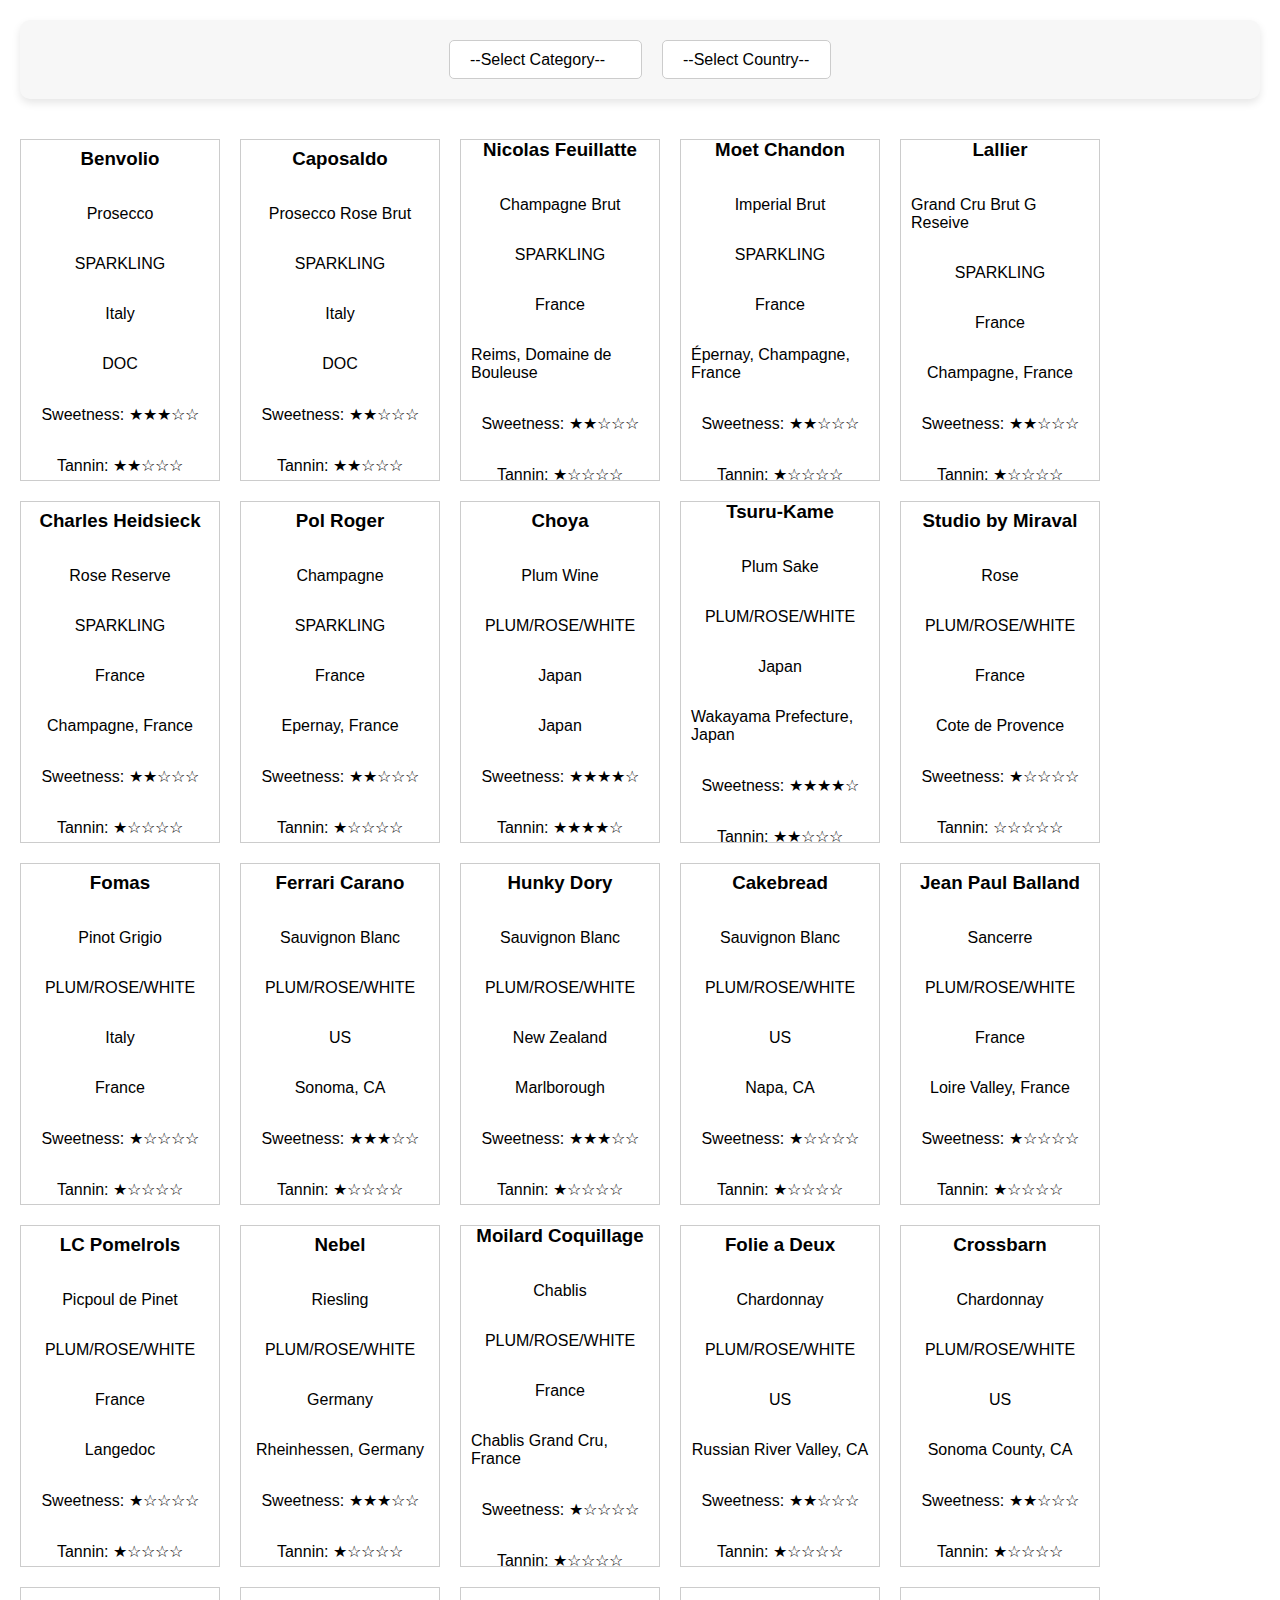
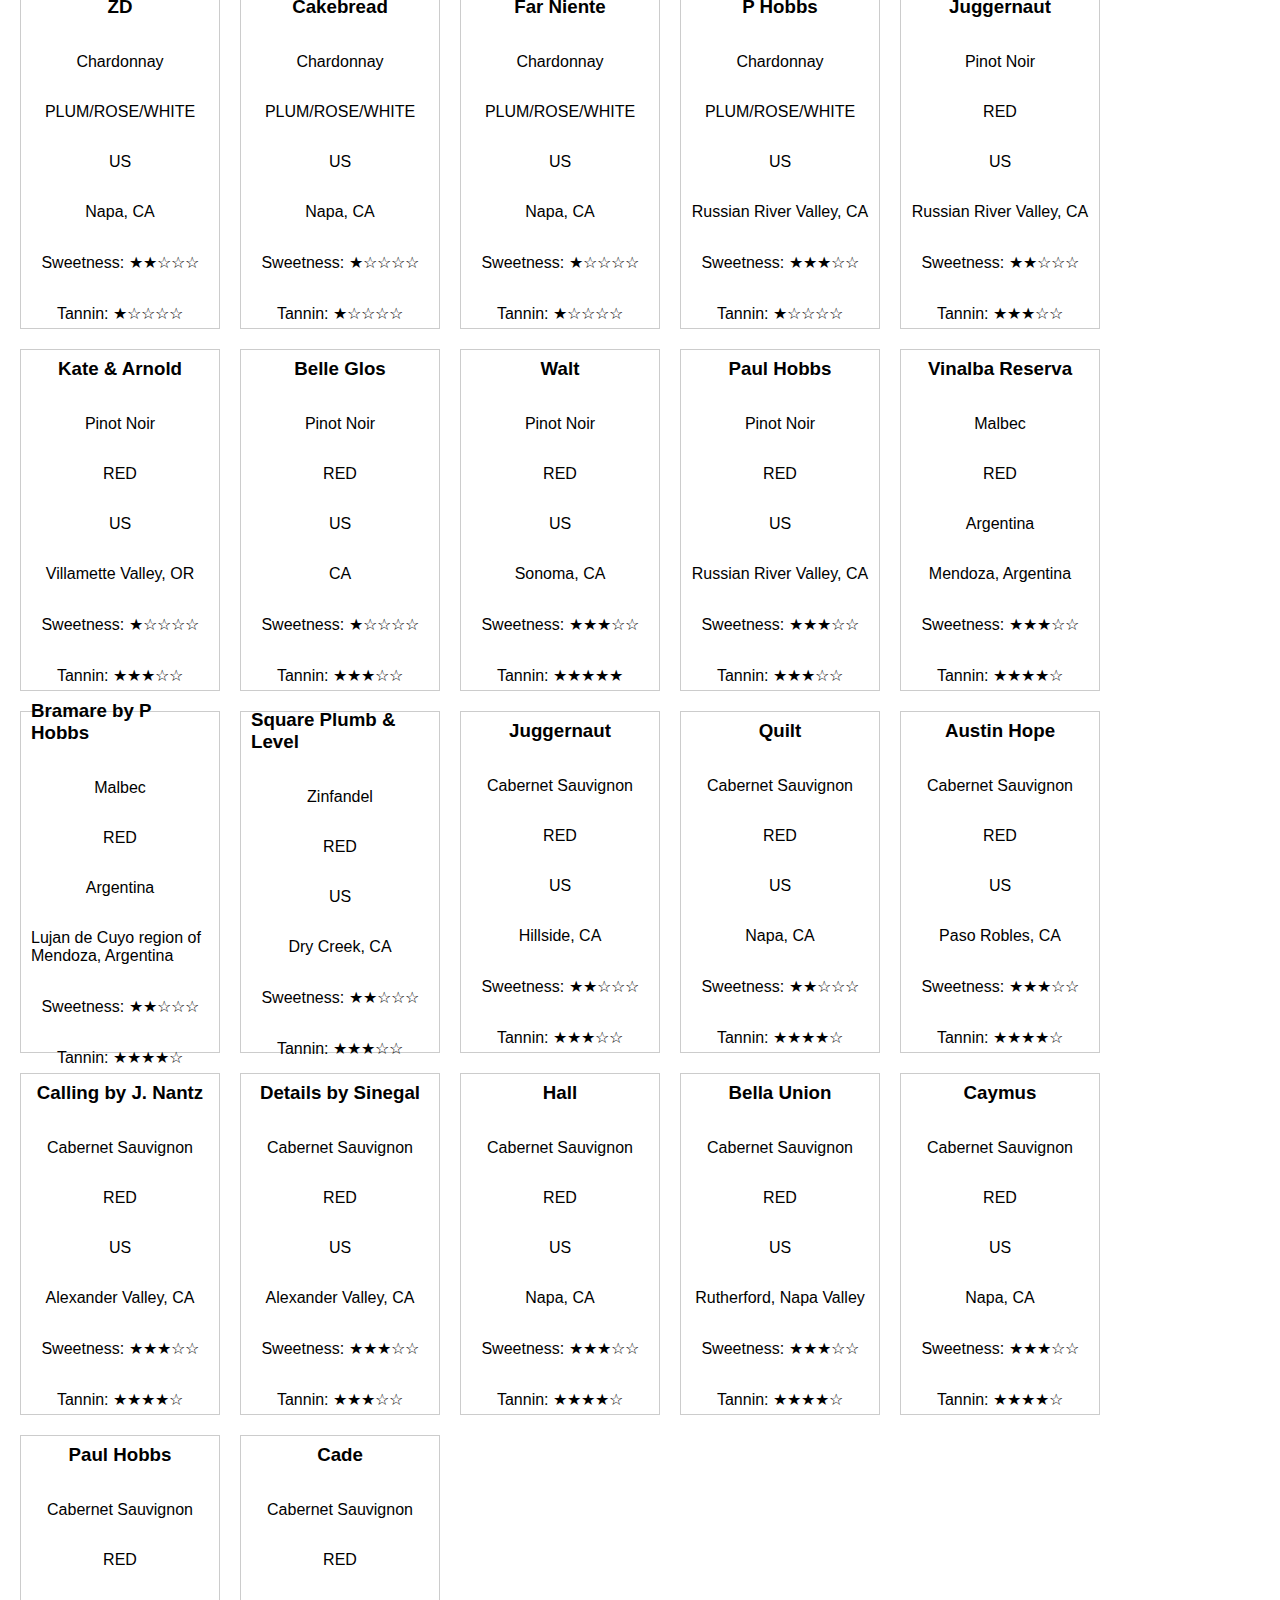
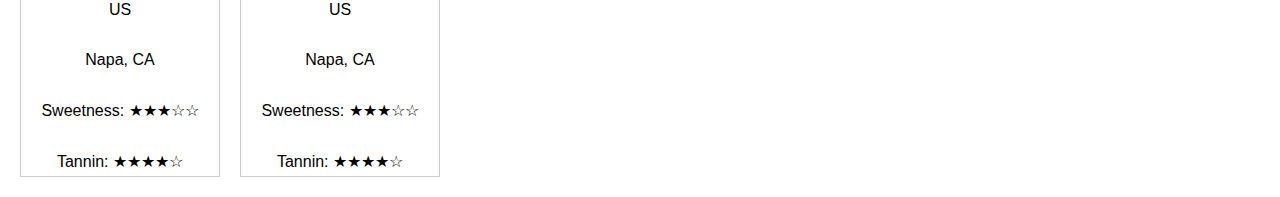
==== commit 5e06eaf1: "Update index.html" ====
--- a/index.html
+++ b/index.html
@@ -5,7 +5,7 @@
     <meta charset="UTF-8">
     <meta name="viewport" content="width=device-width, initial-scale=1.0">
     <title>Wine Mosaic</title>
-    <link rel="stylesheet" href="styles_modal_corrected.css">
+    <link rel="stylesheet" href="cleaned_styles.css">
 </head>
 <body>
 
--- a/cleaned_styles.css
+++ b/cleaned_styles.css
@@ -0,0 +1,199 @@
+body {
+    font-family: Arial, sans-serif;
+    margin: 20px;
+}
+
+.wine-mosaic {
+    display: grid;
+    grid-template-columns: repeat(auto-fill, 200px);
+    gap: 20px;
+}
+
+.wine-item {
+    border: 1px solid #ccc;
+    padding: 10px;
+    cursor: pointer;
+    transition: 0.3s;
+    height: 320px;
+    display: flex;
+    flex-direction: column;
+    align-items: center;
+    justify-content: center;
+    background-size: contain;
+    background-repeat: no-repeat;
+    background-position: center;
+    position: relative;
+}
+
+.wine-item:hover {
+    box-shadow: 0 4px 8px 0 rgba(0, 0, 0, 0.2);
+}
+
+.modal {
+    display: none;
+    position: fixed;
+    z-index: 1;
+    left: 0;
+    top: 0;
+    width: 100%;
+    height: 100%;
+    overflow: auto;
+    background-color: rgba(0,0,0,0.4);
+}
+
+.modal-content {
+    background-color: #fff;
+    margin: 15% auto;
+    padding: 20px;
+    border: 1px solid #888;
+    width: 80%;
+    border-radius: 10px;
+    max-width: 500px;
+    max-height: 90vh;
+    overflow-y: auto;
+    height: 80vh;
+}
+
+.close-button {
+    color: #aaa;
+    float: right;
+    font-size: 24px;
+    font-weight: bold;
+    cursor: pointer;
+    position: absolute;
+    right: 20px;
+    top: 10px;
+}
+
+.close-button:hover,
+.close-button:focus {
+    color: black;
+    text-decoration: none;
+    cursor: pointer;
+}
+
+.filter-container {
+    padding: 20px;
+    flex-wrap: wrap;
+    display: flex;
+    justify-content: center;
+    align-items: center;
+    gap: 20px;
+    margin-bottom: 40px;
+    background-color: #f7f7f7;
+    border-radius: 10px;
+    box-shadow: 0 4px 8px 0 rgba(0, 0, 0, 0.1);
+}
+
+select {
+    font-size: 16px;
+    min-width: 120px;
+    padding: 10px 20px;
+    border: 1px solid #ccc;
+    border-radius: 5px;
+    appearance: none;
+    background-color: #fff;
+    background-image: url('data:image/svg+xml;
+    utf8,<svg xmlns="http: //www.w3.org/2000/svg" width="24" height="24" viewBox="0 0 24 24"><path fill="%23666" d="M7 10l5 5 5-5H7z"/></svg>');
+    background-repeat: no-repeat;
+    background-position: right 12px center;
+    cursor: pointer;
+    transition: border-color 0.3s, box-shadow 0.3s;
+}
+
+select:hover {
+    border-color: #888;
+}
+
+select:focus {
+    border-color: #555;
+    box-shadow: 0 0 5px rgba(81, 203, 238, 1);
+    outline: none;
+}
+
+.wine-item img {
+    max-width: 220px;
+    max-height: 180px;
+    object-fit: contain;
+}
+
+.wine-item h3, .wine-item p {
+    line-height: 1.2;
+    margin: 5px 0;
+    color: #333333;
+    text-shadow: 0 0 8px rgba(255, 255, 255, 0.95), 0 0 15px rgba(255, 255, 255, 0.95);
+    font-weight: bold;
+}
+
+.wine-item::before {
+    content: "";
+    position: absolute;
+    top: 0;
+    left: 0;
+    right: 0;
+    bottom: 0;
+    background-color: rgba(255, 255, 255, 0.7);
+    z-index: 1;
+}
+
+.wine-item img, .wine-item h3, .wine-item p {
+    position: relative;
+    z-index: 2;
+}
+
+#wineModal {
+    position: fixed;
+    left: 0;
+    top: 0;
+    width: 100%;
+    height: 100%;
+    background-color: rgba(0, 0, 0, 0.7);
+    display: none;
+    align-items: center;
+    justify-content: center;
+    z-index: 1000;
+}
+
+p {
+    font-family: "Arial", sans-serif;
+    font-size: 14px;
+}
+
+.wine-item p {
+    display: flex;
+    justify-content: space-between;
+    font-size: 14px;
+}
+
+.wine-item p span {
+    display: inline-block;
+    width: 80px;
+    text-align: right;
+}
+
+.wine-item h3 {
+    font-size: 18px;
+}
+
+.modal-header {
+    display: flex;
+    justify-content: space-between;
+    align-items: center;
+}
+
+.modal-close {
+    cursor: pointer;
+    padding: 0 10px;
+    font-size: 24px;
+    background: none;
+    border: none;
+    position: relative;
+    top: 0;
+    right: 0;
+}
+
+.modal-content img {
+    height: 30%;
+    width: auto;
+}
+
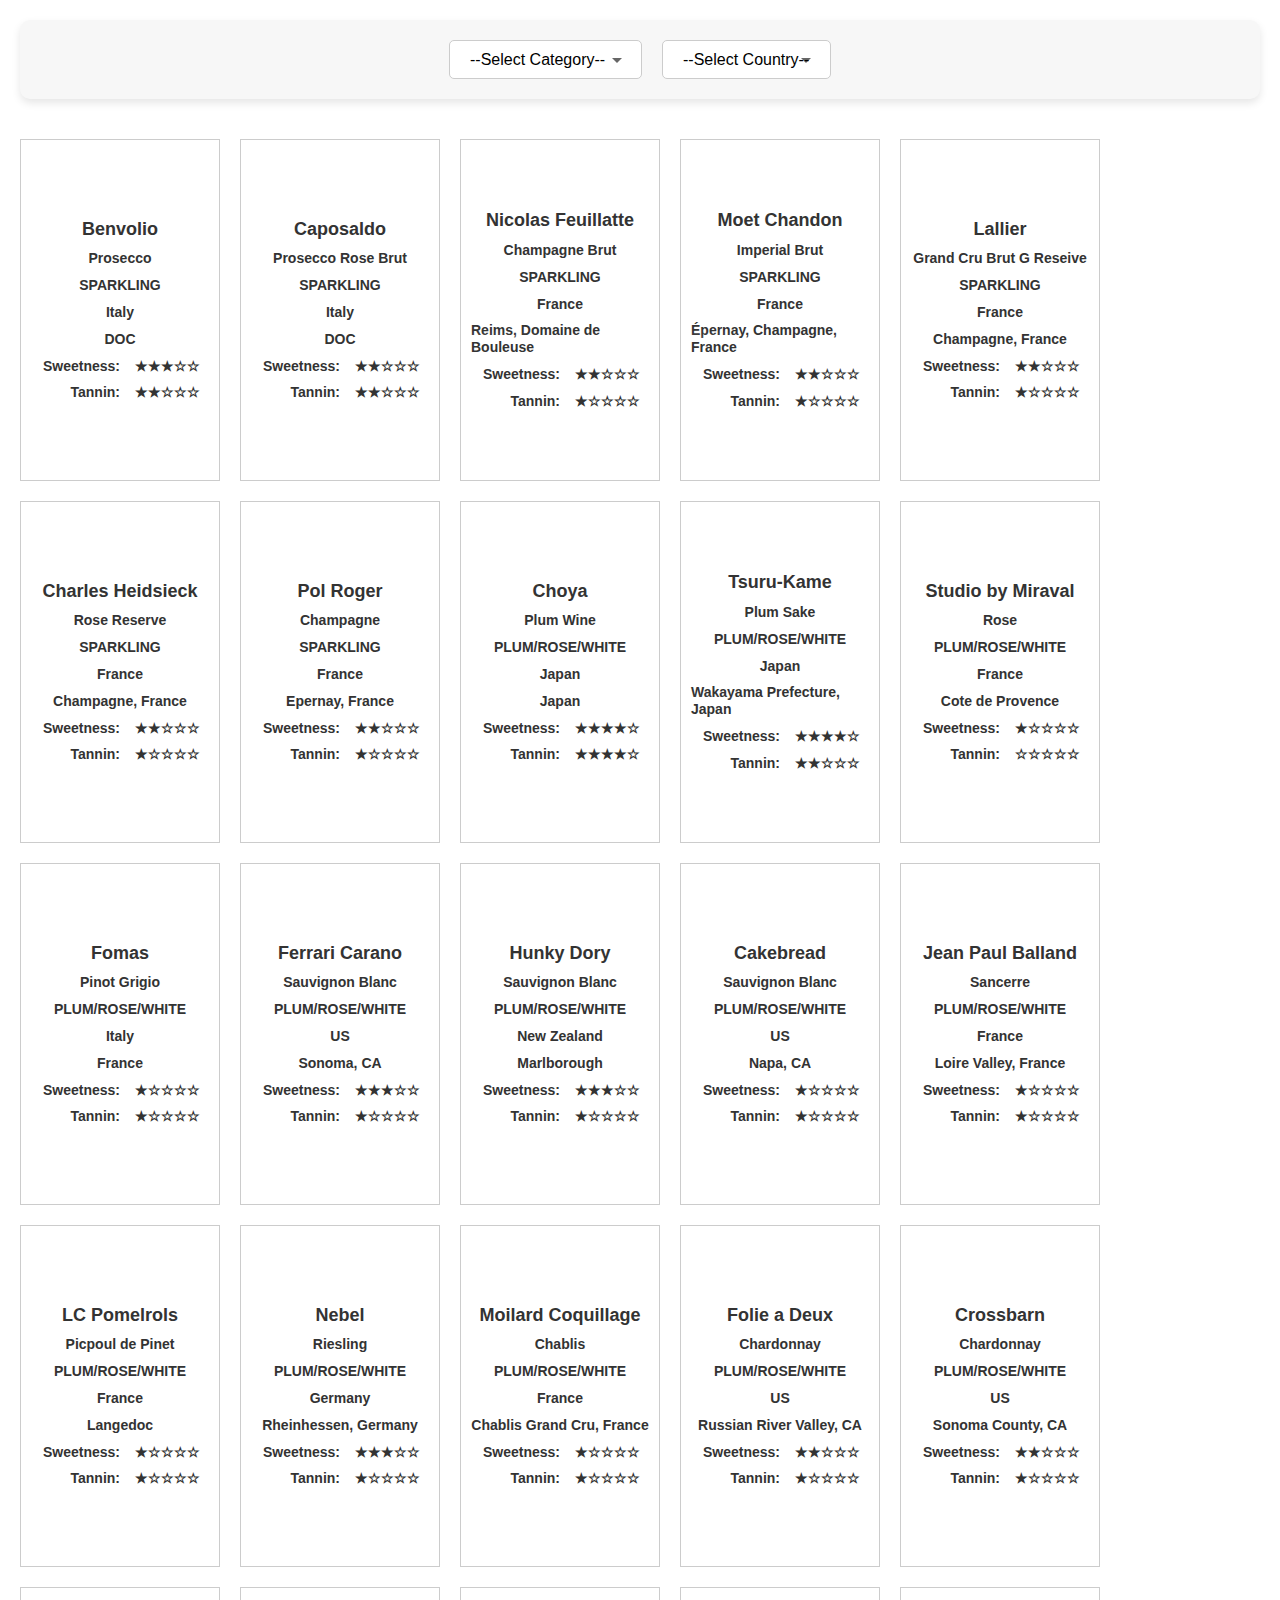
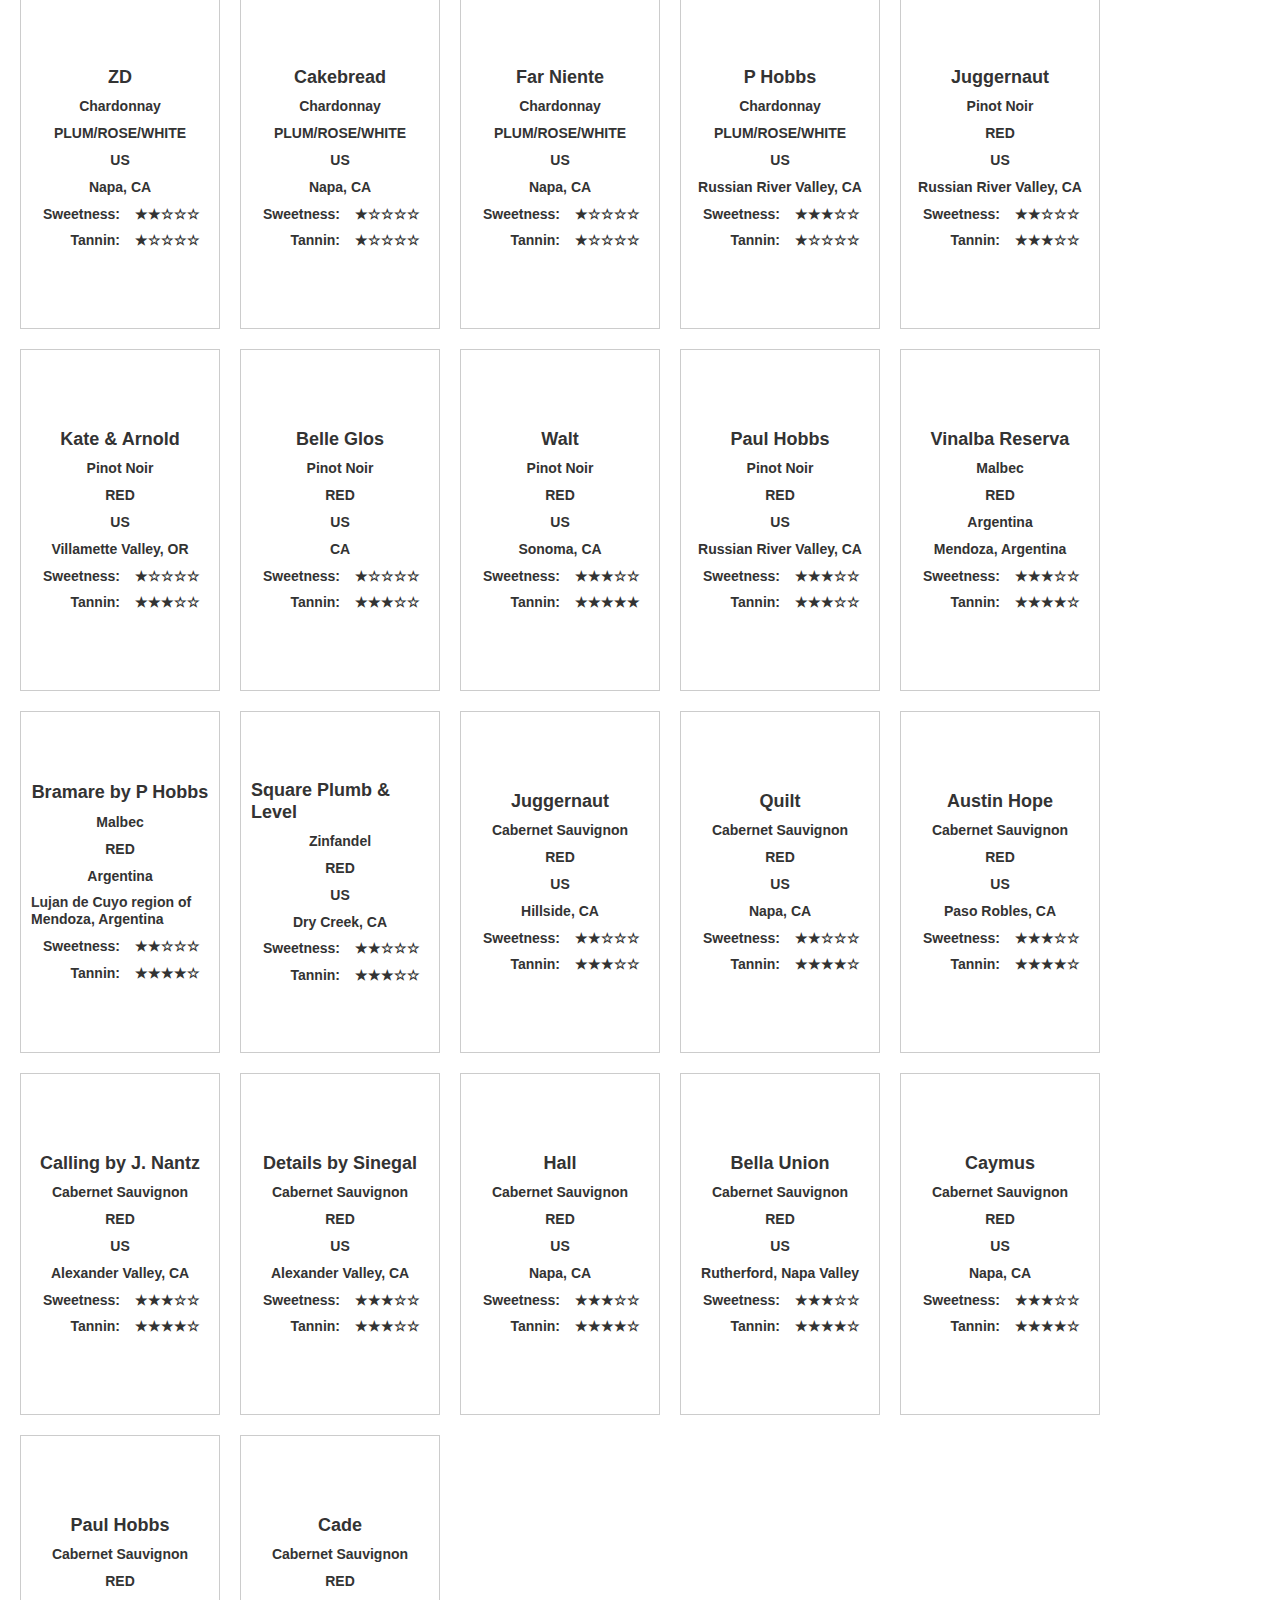
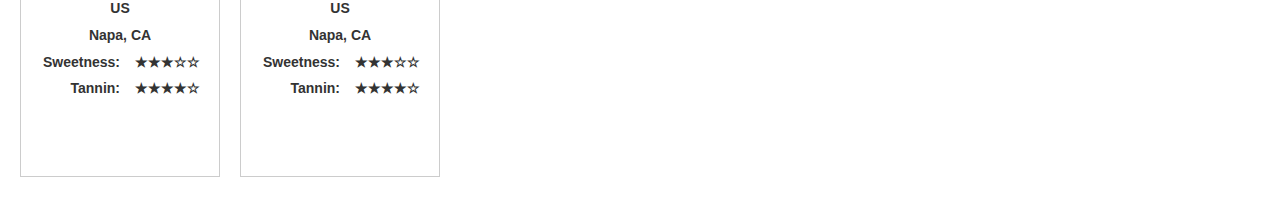
==== commit 8d7155f7: "Update index.html" ====
--- a/index.html
+++ b/index.html
@@ -5,7 +5,7 @@
     <meta charset="UTF-8">
     <meta name="viewport" content="width=device-width, initial-scale=1.0">
     <title>Wine Mosaic</title>
-    <link rel="stylesheet" href="cleaned_styles.css">
+    <link rel="stylesheet" href="styles_modal_cleaned.css">
 </head>
 <body>
 
--- a/styles_modal_cleaned.css
+++ b/styles_modal_cleaned.css
@@ -0,0 +1,234 @@
+body {
+    font-family: Arial, sans-serif;
+    margin: 20px;
+}
+
+
+
+.wine-mosaic {
+    display: grid;
+    grid-template-columns: repeat(auto-fill, minmax(200px, 1fr));
+    gap: 20px;
+}
+
+.wine-item {
+    border: 1px solid #ccc;
+    padding: 10px;
+    cursor: pointer;
+    transition: 0.3s;
+}
+
+.wine-item:hover {
+    box-shadow: 0 4px 8px 0 rgba(0, 0, 0, 0.2);
+}
+
+.modal {
+    display: none;
+    position: fixed;
+    z-index: 1;
+    left: 0;
+    top: 0;
+    width: 100%;
+    height: 100%;
+    overflow: auto;
+    background-color: rgba(0,0,0,0.4);
+}
+
+.modal-content {
+    background-color: #fefefe;
+    margin: 15% auto;
+    padding: 20px;
+    border: 1px solid #888;
+    width: 80%;
+}
+
+.close-button {
+    color: #aaa;
+    float: right;
+    font-size: 28px;
+    font-weight: bold;
+    cursor: pointer;
+}
+
+.close-button:hover,
+.close-button:focus {
+    color: black;
+    text-decoration: none;
+    cursor: pointer;
+}
+
+.filter-container {
+    padding: 10px;
+    flex-wrap: wrap;
+    display: flex;
+    justify-content: center;
+    align-items: center;
+    gap: 20px;
+    margin-bottom: 40px;
+    background-color: #f7f7f7;
+    padding: 20px;
+    border-radius: 10px;
+    box-shadow: 0 4px 8px 0 rgba(0, 0, 0, 0.1);
+}
+
+select {
+    font-size: 14px;
+    min-width: 120px;
+    padding: 10px 20px;
+    font-size: 16px;
+    border: 1px solid #ccc;
+    border-radius: 5px;
+    appearance: none;
+    background-color: #fff;
+    background-image: url('data:image/svg+xml;utf8,<svg xmlns="http://www.w3.org/2000/svg" width="24" height="24" viewBox="0 0 24 24"><path fill="%23666" d="M7 10l5 5 5-5H7z"/></svg>');
+    background-repeat: no-repeat;
+    background-position: right 12px center;
+    cursor: pointer;
+    transition: border-color 0.3s, box-shadow 0.3s;
+}
+
+select:hover {
+    border-color: #888;
+}
+
+select:focus {
+    border-color: #555;
+    box-shadow: 0 0 5px rgba(81, 203, 238, 1);
+    outline: none;
+}
+
+.wine-mosaic {
+    grid-template-columns: repeat(auto-fill, 200px);
+}
+
+.wine-item {
+    height: 320px;
+    display: flex;
+    flex-direction: column;
+    align-items: center;
+    justify-content: center;
+}
+
+.wine-item img {
+    max-width: 220px;
+    max-height: 180px;
+    object-fit: contain;
+}
+
+.wine-item h3, .wine-item p {
+    line-height: 1.2;
+    margin: 5px 0;
+}
+
+.wine-item {
+    background-size: contain; background-repeat: no-repeat; background-position: center;
+    background-position: center;
+    background-repeat: no-repeat;
+    position: relative;
+}
+
+.wine-item::before {
+    content: "";
+    position: absolute;
+    top: 0;
+    left: 0;
+    right: 0;
+    bottom: 0;
+    background-color: rgba(255, 255, 255, 0.7);
+    z-index: 1;
+}
+
+.wine-item img, .wine-item h3, .wine-item p {
+    position: relative;
+    z-index: 2;
+}
+
+#wineModal {
+    position: fixed;
+    left: 0;
+    top: 0;
+    width: 100%;
+    height: 100%;
+    background-color: rgba(0, 0, 0, 0.7);
+    display: none;
+    align-items: center;
+    justify-content: center;
+    z-index: 1000;
+}
+
+.modal-content {
+    background-color: #fff;
+    padding: 20px;
+    border-radius: 10px;
+    width: 80%;
+    max-width: 500px;
+}
+
+.close-button {
+    position: absolute;
+    right: 20px;
+    top: 10px;
+    font-size: 24px;
+    cursor: pointer;
+}
+
+p {
+    font-family: "Arial", sans-serif;
+    font-size: 14px;
+}
+
+.wine-item p {
+    display: flex;
+    justify-content: space-between;
+}
+
+.wine-item p span {
+    display: inline-block;
+    width: 80px;
+    text-align: right;
+}
+
+.wine-item h3, .wine-item p {
+    color: #333333;
+    text-shadow: 0 0 8px rgba(255, 255, 255, 0.95), 0 0 15px rgba(255, 255, 255, 0.95);
+    font-weight: bold;
+}
+
+.wine-item h3 {
+    font-size: 18px;
+}
+
+.wine-item p {
+    font-size: 14px;
+}
+
+.modal-content {
+    max-height: 90vh;
+    overflow-y: auto;
+}
+
+.modal-header {
+    display: flex;
+    justify-content: space-between;
+    align-items: center;
+}
+
+.modal-close {
+    cursor: pointer;
+    padding: 0 10px;
+    font-size: 24px;
+    background: none;
+    border: none;
+    position: relative;
+    top: 0;
+    right: 0;
+}
+
+.modal-content {
+    height: 80vh;
+}
+
+.modal-content img {
+    height: 30%;
+    width: auto;
+}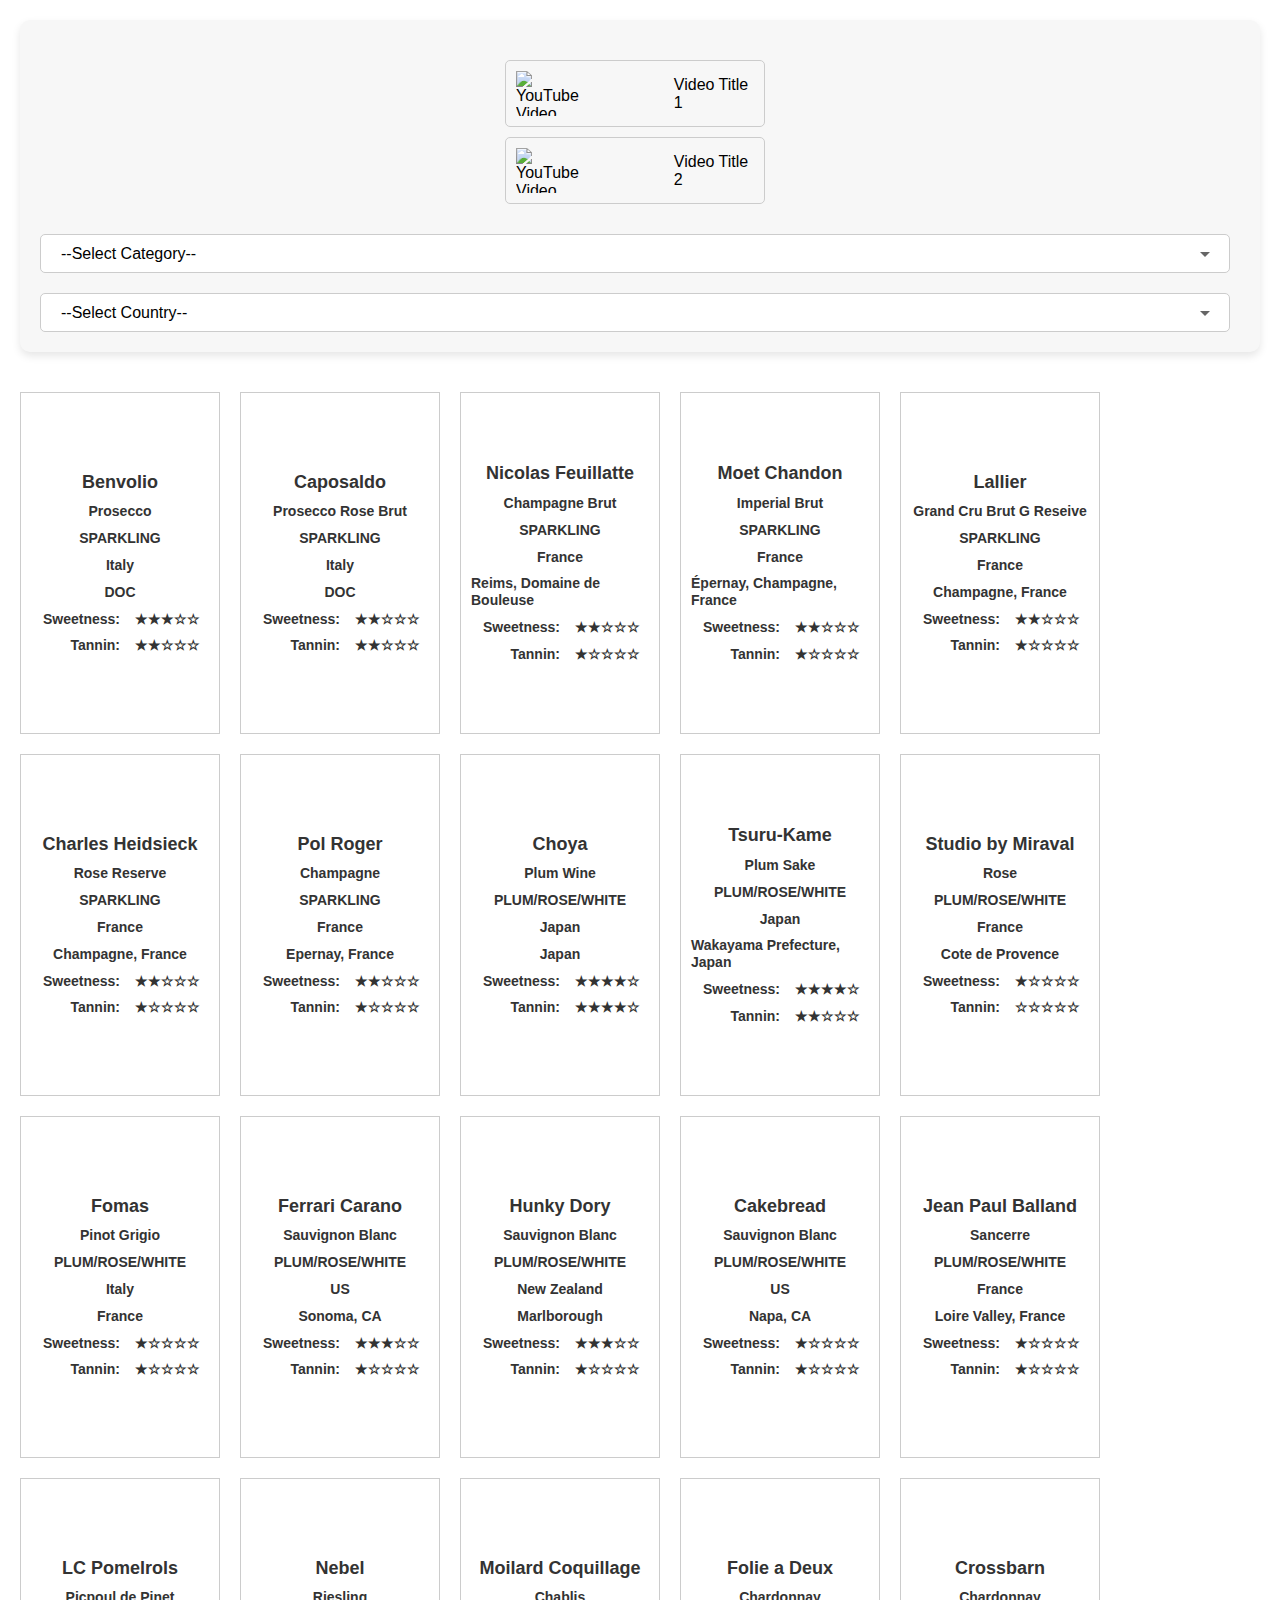
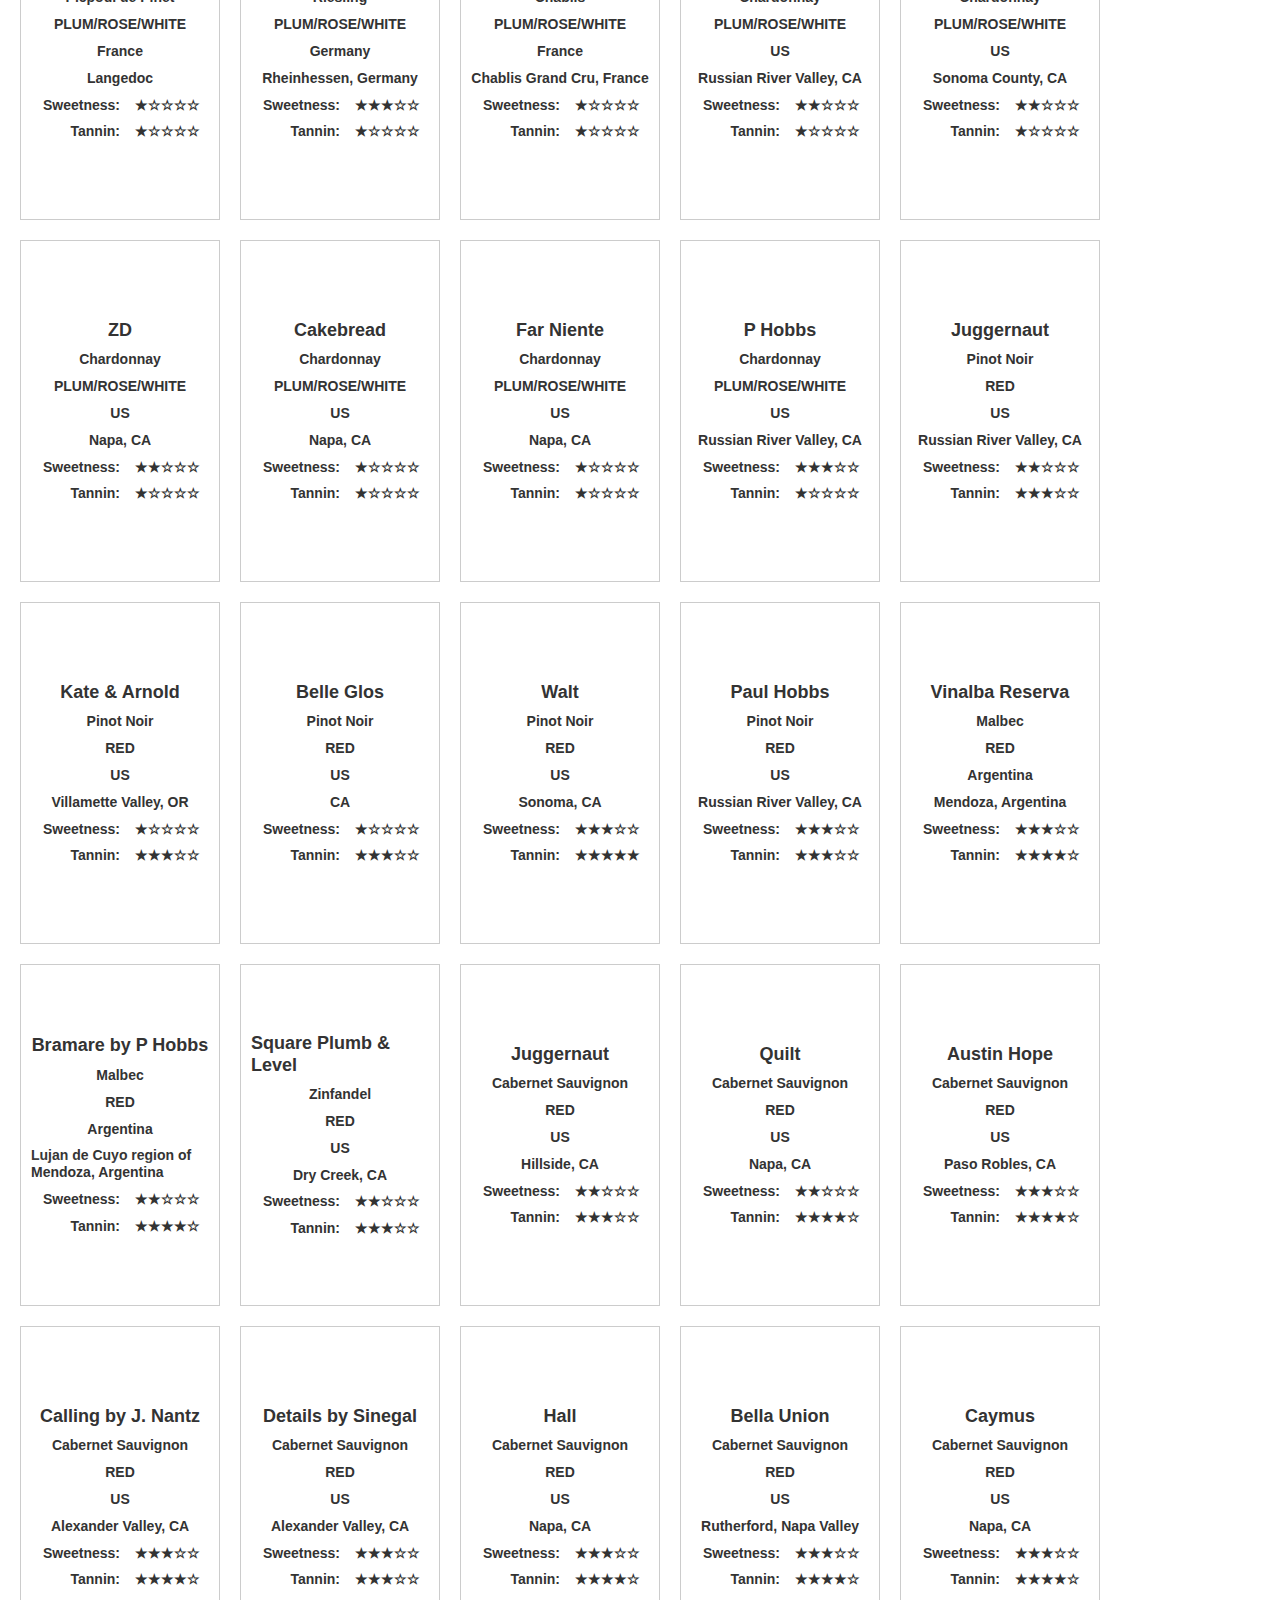
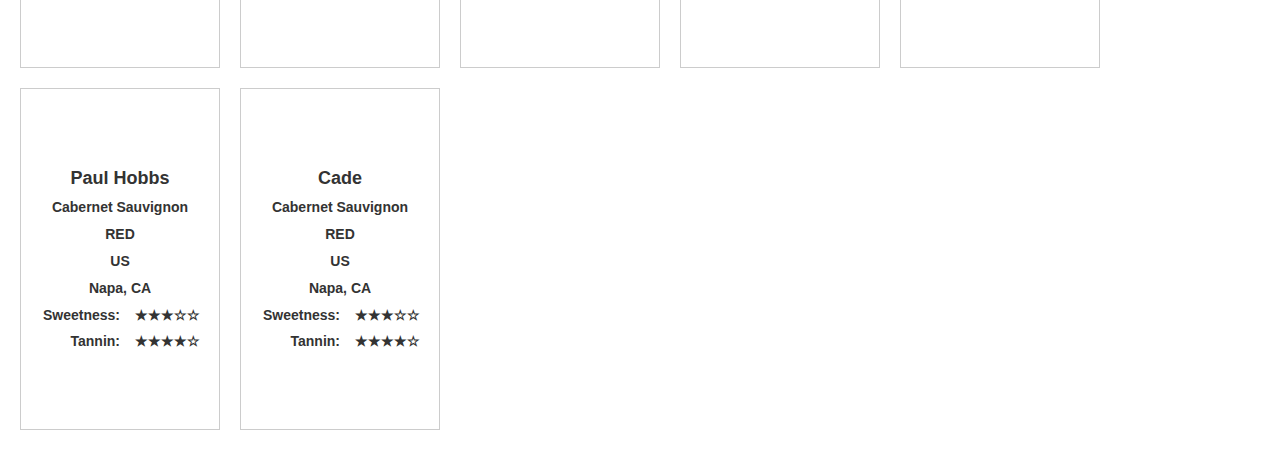
==== commit 069bd675: "Rename updated_wine_mosaic_v3.html to index.html" ====
--- a/index.html
+++ b/index.html
@@ -1,15 +1,27 @@
-
 <!DOCTYPE html>
 <html lang="en">
 <head>
     <meta charset="UTF-8">
     <meta name="viewport" content="width=device-width, initial-scale=1.0">
     <title>Wine Mosaic</title>
-    <link rel="stylesheet" href="styles_modal_cleaned.css">
+    <link rel="stylesheet" href="updated_styles_v4.css">
 </head>
 <body>
 
 <div class="filter-container">
+<div class="youtube-links">
+    <a href="https://youtu.be/iRf6Tr4hhNs?si=eLvjpskIAF7zhiEE" target="_blank" class="youtube-link">
+        <img src="https://img.youtube.com/vi/iRf6Tr4hhNs/hqdefault.jpg" alt="YouTube Video Thumbnail 1">
+        <div class="youtube-play-icon"></div>
+        <div class="youtube-title">Video Title 1</div>
+    </a>
+    <a href="https://youtu.be/whTaNz27HYU?si=njUSnckIdlqILLTZ" target="_blank" class="youtube-link">
+        <img src="https://img.youtube.com/vi/whTaNz27HYU/hqdefault.jpg" alt="YouTube Video Thumbnail 2">
+        <div class="youtube-play-icon"></div>
+        <div class="youtube-title">Video Title 2</div>
+    </a>
+</div>
+
     <select id="categoryFilter">
         <option value="">--Select Category--</option>
         <!-- Dynamically populated categories will be here -->
--- a/updated_styles_v4.css
+++ b/updated_styles_v4.css
@@ -0,0 +1,317 @@
+body {
+    font-family: Arial, sans-serif;
+    margin: 20px;
+}
+
+
+
+.wine-mosaic {
+    display: grid;
+    grid-template-columns: repeat(auto-fill, minmax(200px, 1fr));
+    gap: 20px;
+}
+
+.wine-item {
+    border: 1px solid #ccc;
+    padding: 10px;
+    cursor: pointer;
+    transition: 0.3s;
+}
+
+.wine-item:hover {
+    box-shadow: 0 4px 8px 0 rgba(0, 0, 0, 0.2);
+}
+
+.modal {
+    display: none;
+    position: fixed;
+    z-index: 1;
+    left: 0;
+    top: 0;
+    width: 100%;
+    height: 100%;
+    overflow: auto;
+    background-color: rgba(0,0,0,0.4);
+}
+
+.modal-content {
+    background-color: #fefefe;
+    margin: 15% auto;
+    padding: 20px;
+    border: 1px solid #888;
+    width: 80%;
+}
+
+.close-button {
+    color: #aaa;
+    float: right;
+    font-size: 28px;
+    font-weight: bold;
+    cursor: pointer;
+}
+
+.close-button:hover,
+.close-button:focus {
+    color: black;
+    text-decoration: none;
+    cursor: pointer;
+}
+
+.filter-container {
+    padding: 10px;
+    flex-wrap: wrap;
+    display: flex;
+    justify-content: center;
+    align-items: center;
+    gap: 20px;
+    margin-bottom: 40px;
+    background-color: #f7f7f7;
+    padding: 20px;
+    border-radius: 10px;
+    box-shadow: 0 4px 8px 0 rgba(0, 0, 0, 0.1);
+}
+
+select {
+    font-size: 14px;
+    min-width: 120px;
+    padding: 10px 20px;
+    font-size: 16px;
+    border: 1px solid #ccc;
+    border-radius: 5px;
+    appearance: none;
+    background-color: #fff;
+    background-image: url('data:image/svg+xml;utf8,<svg xmlns="http://www.w3.org/2000/svg" width="24" height="24" viewBox="0 0 24 24"><path fill="%23666" d="M7 10l5 5 5-5H7z"/></svg>');
+    background-repeat: no-repeat;
+    background-position: right 12px center;
+    cursor: pointer;
+    transition: border-color 0.3s, box-shadow 0.3s;
+}
+
+select:hover {
+    border-color: #888;
+}
+
+select:focus {
+    border-color: #555;
+    box-shadow: 0 0 5px rgba(81, 203, 238, 1);
+    outline: none;
+}
+
+.wine-mosaic {
+    grid-template-columns: repeat(auto-fill, 200px);
+}
+
+.wine-item {
+    height: 320px;
+    display: flex;
+    flex-direction: column;
+    align-items: center;
+    justify-content: center;
+}
+
+.wine-item img {
+    max-width: 220px;
+    max-height: 180px;
+    object-fit: contain;
+}
+
+.wine-item h3, .wine-item p {
+    line-height: 1.2;
+    margin: 5px 0;
+}
+
+.wine-item {
+    background-size: contain; background-repeat: no-repeat; background-position: center;
+    background-position: center;
+    background-repeat: no-repeat;
+    position: relative;
+}
+
+.wine-item::before {
+    content: "";
+    position: absolute;
+    top: 0;
+    left: 0;
+    right: 0;
+    bottom: 0;
+    background-color: rgba(255, 255, 255, 0.7);
+    z-index: 1;
+}
+
+.wine-item img, .wine-item h3, .wine-item p {
+    position: relative;
+    z-index: 2;
+}
+
+#wineModal {
+    position: fixed;
+    left: 0;
+    top: 0;
+    width: 100%;
+    height: 100%;
+    background-color: rgba(0, 0, 0, 0.7);
+    display: none;
+    align-items: center;
+    justify-content: center;
+    z-index: 1000;
+}
+
+.modal-content {
+    background-color: #fff;
+    padding: 20px;
+    border-radius: 10px;
+    width: 80%;
+    max-width: 500px;
+}
+
+.close-button {
+    position: absolute;
+    right: 20px;
+    top: 10px;
+    font-size: 24px;
+    cursor: pointer;
+}
+
+p {
+    font-family: "Arial", sans-serif;
+    font-size: 14px;
+}
+
+.wine-item p {
+    display: flex;
+    justify-content: space-between;
+}
+
+.wine-item p span {
+    display: inline-block;
+    width: 80px;
+    text-align: right;
+}
+
+.wine-item h3, .wine-item p {
+    color: #333333;
+    text-shadow: 0 0 8px rgba(255, 255, 255, 0.95), 0 0 15px rgba(255, 255, 255, 0.95);
+    font-weight: bold;
+}
+
+.wine-item h3 {
+    font-size: 18px;
+}
+
+.wine-item p {
+    font-size: 14px;
+}
+
+.modal-content {
+    max-height: 90vh;
+    overflow-y: auto;
+}
+
+.modal-header {
+    display: flex;
+    justify-content: space-between;
+    align-items: center;
+}
+
+.modal-close {
+    cursor: pointer;
+    padding: 0 10px;
+    font-size: 24px;
+    background: none;
+    border: none;
+    position: relative;
+    top: 0;
+    right: 0;
+}
+
+.modal-content {
+    height: 80vh;
+}
+
+.modal-content img {
+    height: 30%;
+    width: auto;
+}
+
+
+/* Styles for YouTube video links container */
+.youtube-links {
+    display: flex;
+    justify-content: space-between;
+    flex-wrap: wrap;
+    margin-top: 20px;
+}
+
+/* Styles for each YouTube video link */
+.youtube-link {
+    display: flex;
+    align-items: center;
+    width: 48%;  /* Adjusted for responsive design */
+    margin-bottom: 10px;
+    padding: 10px;
+    border: 1px solid #ccc;
+    border-radius: 5px;
+    text-decoration: none;
+    color: inherit;
+}
+
+.youtube-link img {
+    width: 60px;
+    height: 60px;
+    margin-right: 10px;
+}
+
+.youtube-link span {
+    font-weight: bold;
+}
+
+/* Responsive styles for smaller screens */
+@media (max-width: 480px) {
+    .youtube-link {
+        width: 100%;
+    }
+}
+
+
+
+.youtube-link img {
+    width: 50px;
+    height: 28px;
+    margin-right: 10px;
+    position: relative;
+    z-index: 1;
+}
+
+.youtube-icon-overlay {
+    position: absolute;
+    width: 50px;
+    height: 28px;
+    background: url('[data-uri]') center center no-repeat;
+    background-size: 24px 14px;
+    opacity: 0.5;
+    z-index: 2;
+}
+
+
+
+.filter-container select, .filter-container .youtube-link {
+    width: 100%;
+    box-sizing: border-box;  # This ensures padding and borders are included in the width
+}
+
+
+
+.youtube-link img {
+    width: 80px;
+    height: 45px;
+}
+
+.youtube-play-icon {
+    width: 80px;
+    height: 45px;
+}
+
+.filter-container > * {
+    width: 260px;  /* Adjusted fixed width for all items in the filter container */
+    margin-right: 10px;
+}
